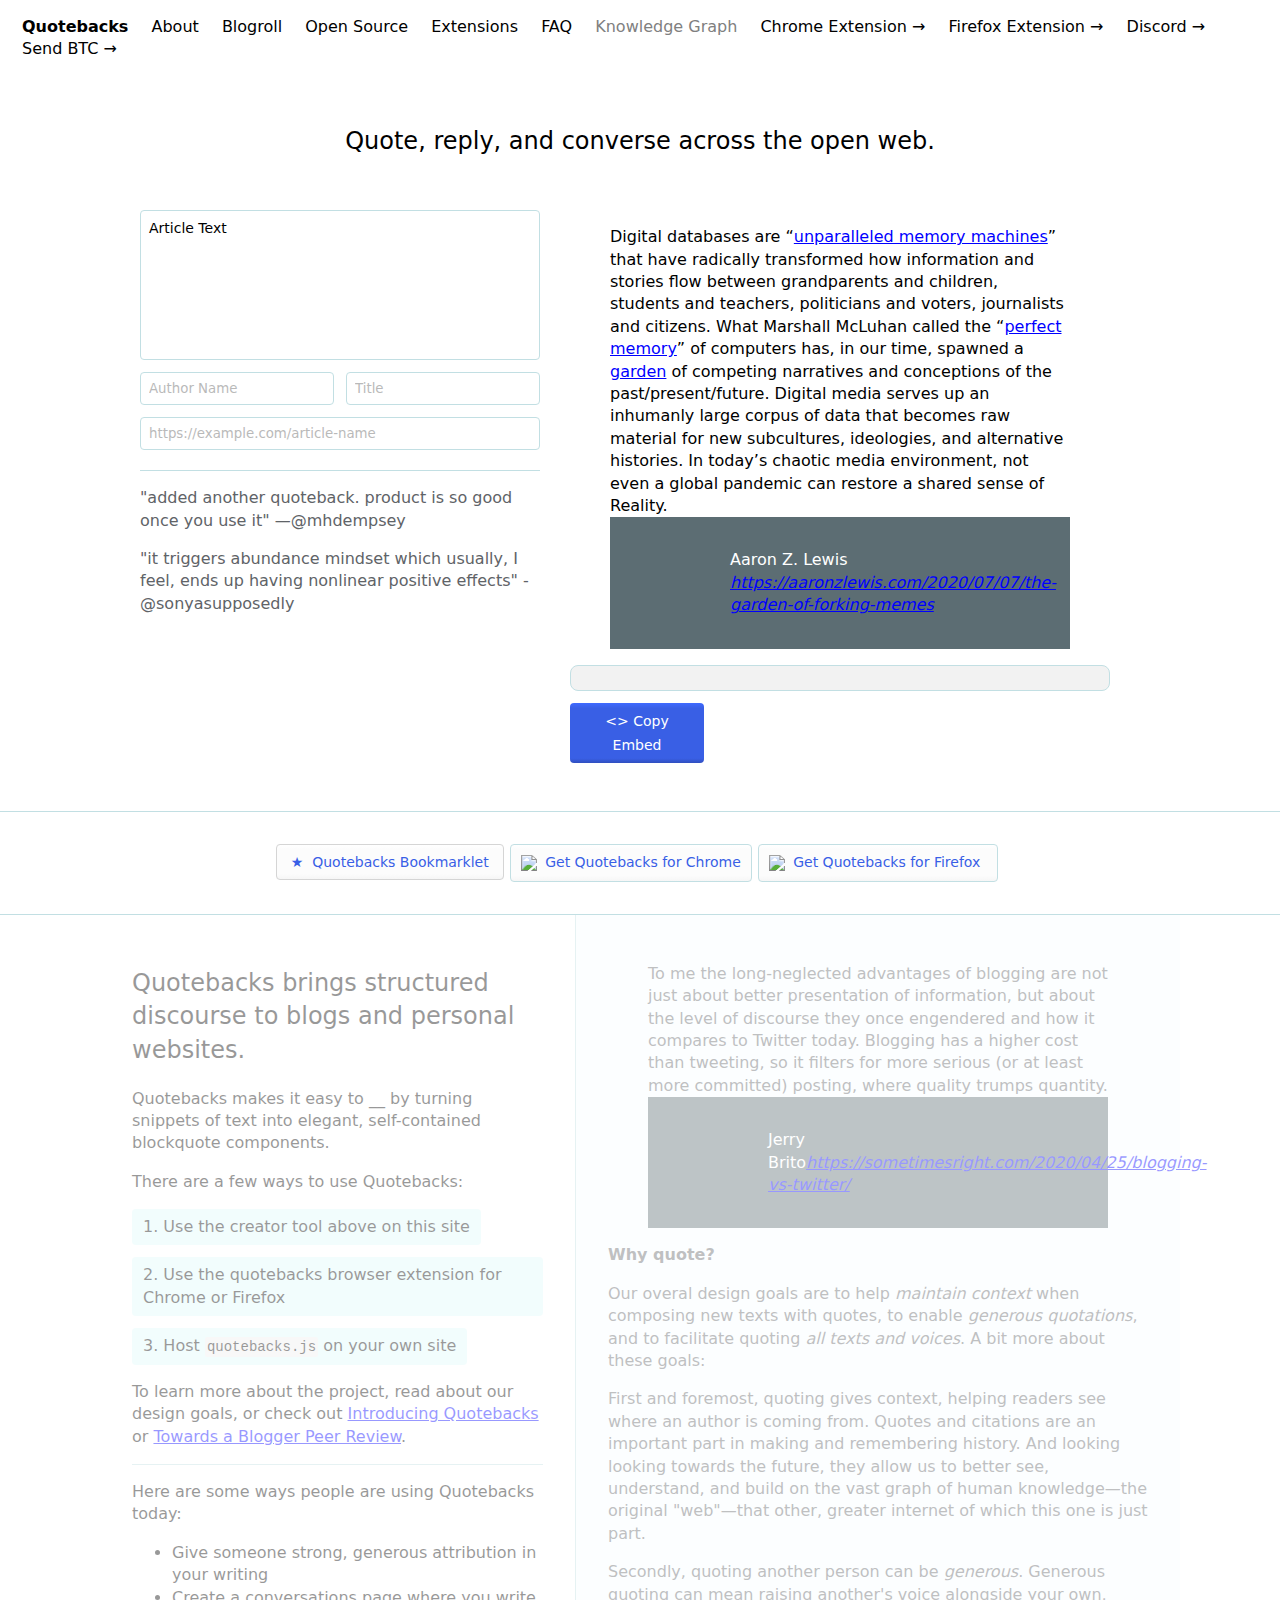
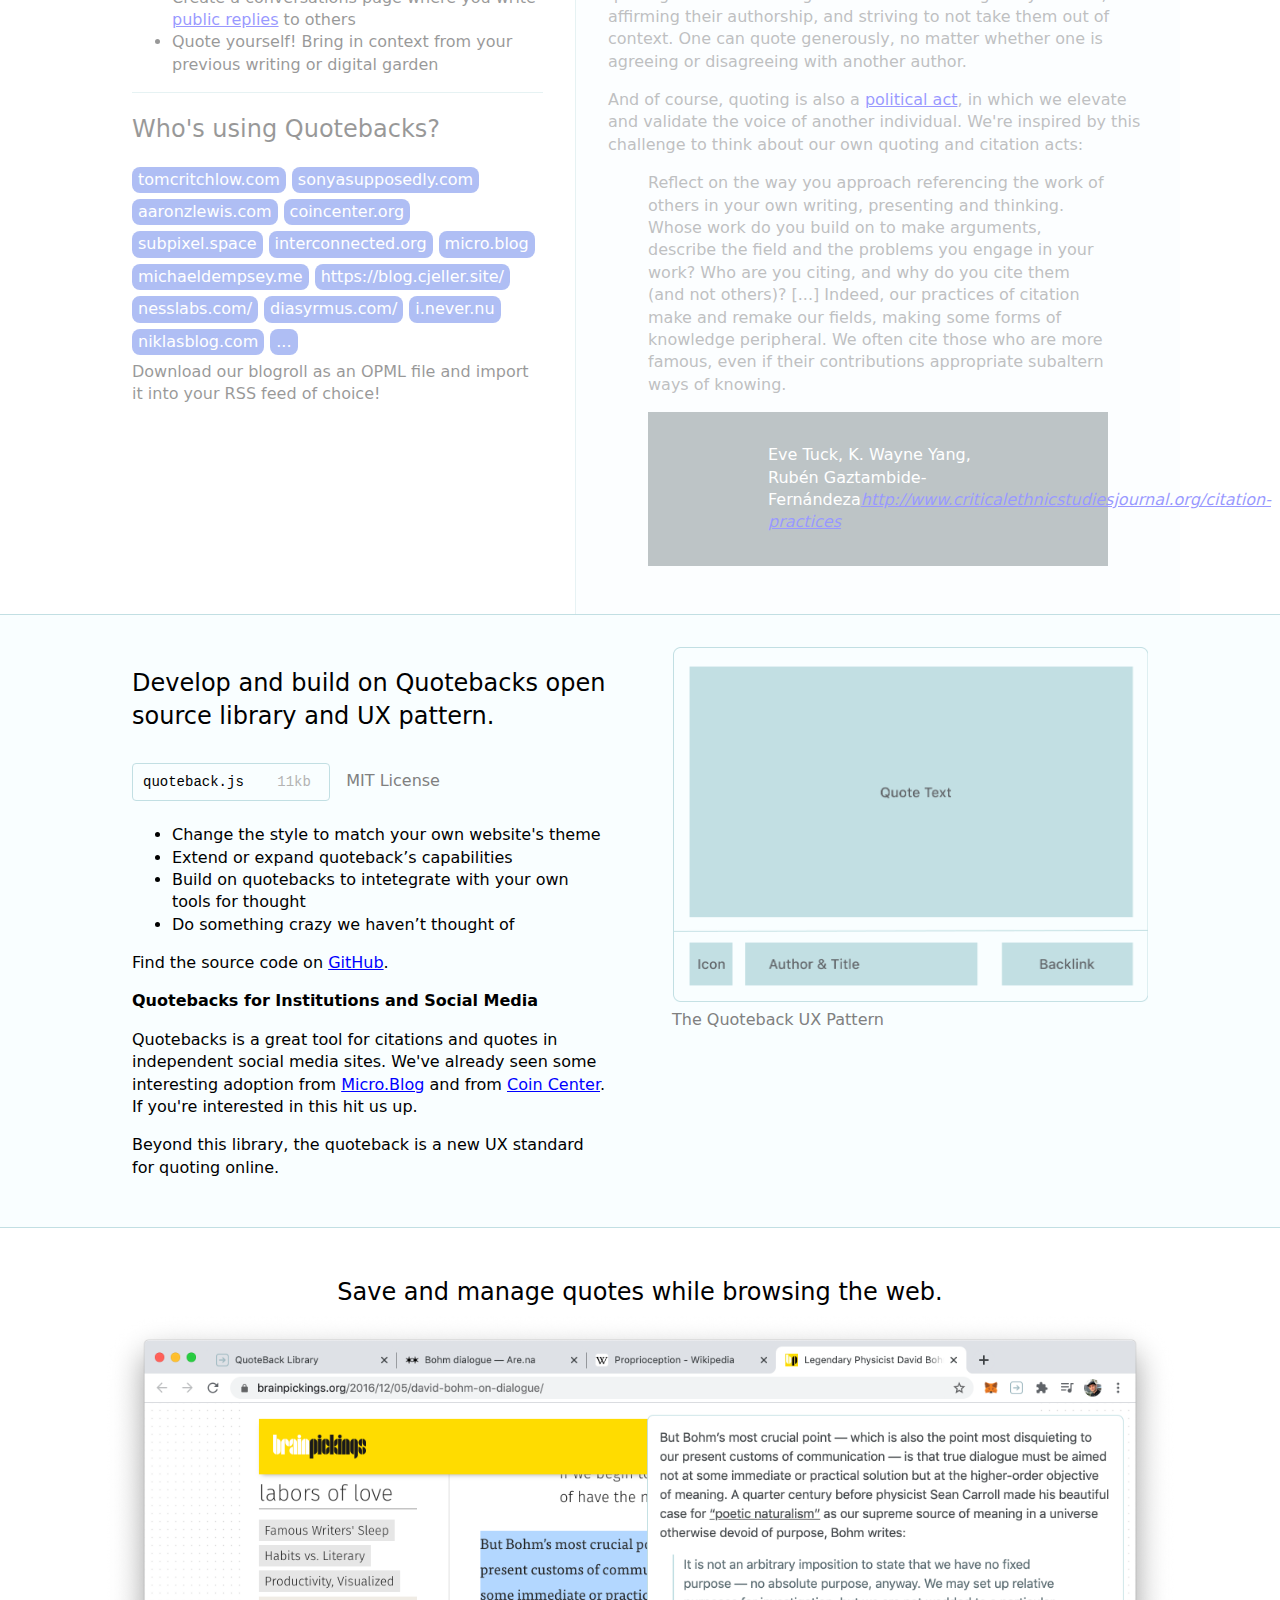
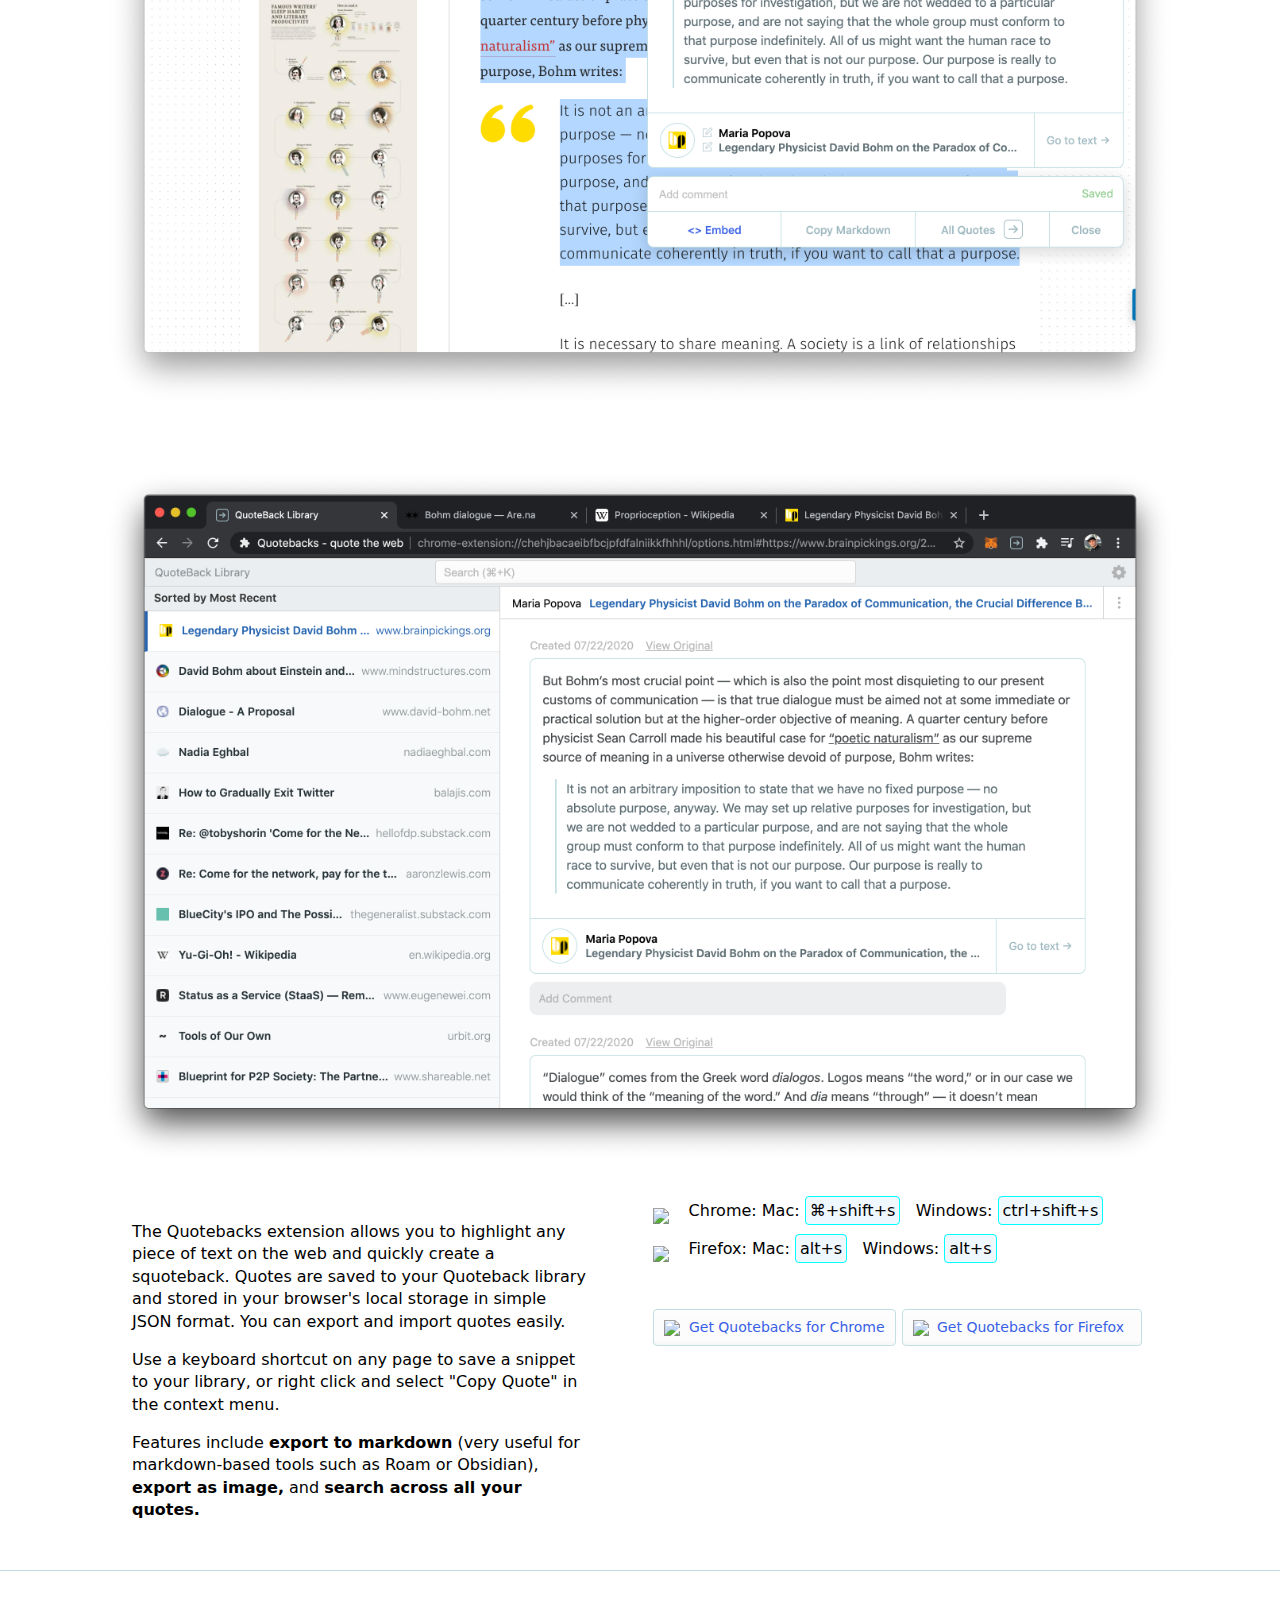
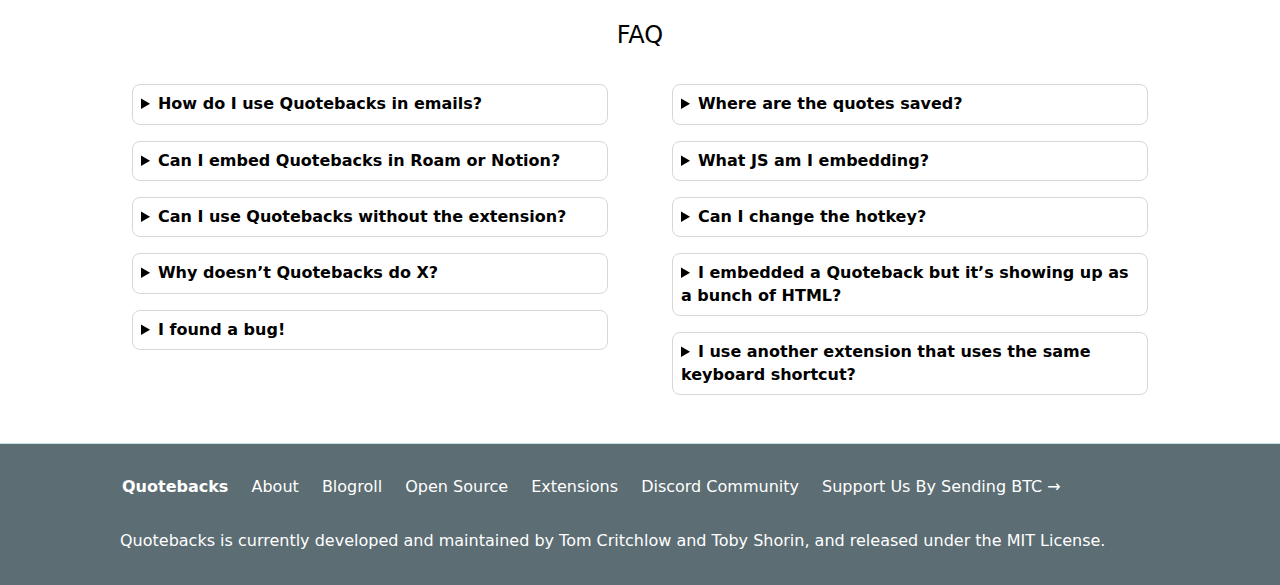
==== index.html @ fdcc0086 "www" ====
<!DOCTYPE html>
<html>

<head>
	<script async src="https://www.googletagmanager.com/gtag/js?id=UA-21100208-2"></script>
	<script>
	  window.dataLayer = window.dataLayer || [];
	  function gtag(){dataLayer.push(arguments);}
	  gtag('js', new Date());

	  gtag('config', 'UA-21100208-2');
	</script>

	<meta charset="UTF-8">
  <meta http-equiv="X-UA-Compatible" content="IE=edge,chrome=1">
  <meta name="viewport" content="width=device-width, initial-scale=1">
	<link rel="stylesheet" href="styles/styles.css" type="text/css">

	<script src="https://code.jquery.com/jquery-3.5.1.min.js" integrity="sha256-9/aliU8dGd2tb6OSsuzixeV4y/faTqgFtohetphbbj0=" crossorigin="anonymous"></script>

	

	<title>Quote the web</title>
	<meta name="author" content="Tom Critchlow and Toby Shorin">

	<!--

*••••••••••••••••••••••••*
|                        |
| this site is made with |
|   pure, raw, powerful  |
|                        |
|     𝑯𝑻𝑴𝑳 𝑬𝑵𝑬𝑹𝑮𝒀      |
|                        |
|                        |
|     html.energy        |
*••••••••••••••••••••••••*

	 -->
<!-- 	
  <link rel="apple-touch-icon" sizes="180x180" href="//images/apple-touch-icon.png">
	<link rel="icon" type="image/png" sizes="32x32" href="images/favicon-32x32.png">
	<link rel="icon" type="image/png" sizes="16x16" href="/images/favicon-16x16.png">
	<link rel="manifest" href="/images/site.webmanifest">
	<link rel="mask-icon" href="/images/safari-pinned-tab.svg" color="#5bbad5">
	<link rel="shortcut icon" href="/images/favicon.ico">
	<meta name="msapplication-TileColor" content="#da532c">
	<meta name="msapplication-config" content="/images/browserconfig.xml">
	<meta name="theme-color" content="#ffffff">

 -->
</head>

<body>
<div class="supernav">
	<ul class="nav-items">
		<li><strong>Quotebacks</strong></li>
		<li><a href="#about">About</a></li>
		<li><a href="#blogroll">Blogroll</a></li>
		<li><a href="#opensource">Open Source</a></li>
		<li><a href="#extensions">Extensions</a></li>
		<li><a href="#FAQ">FAQ</a></li>
		<li><span id="knowledgeGraph" style="color:gray;">Knowledge Graph</span></li>
		<li><a target="_blank" rel="noopener" href="https://chrome.google.com/webstore/detail/quotebacks-quote-the-web/makakhdegdcmmbbhepafcghpdkbemach">Chrome Extension &rarr;</a></li>
		<li><a target="_blank" rel="noopener" href="https://addons.mozilla.org/en-US/firefox/addon/quotebacks-quote-the-web/">Firefox Extension &rarr;</a></li>
		<li><a target="_blank" rel="noopener" href="https://discord.gg/F4srNaW">Discord &rarr;</a></li>
		<li><a rel="payment" href="bitcoin:3JKby73kKizAhsnR2BqusSVKGt5rTuKH9s?amount=1.0?message='good for one trip to quoteback steakhouse'">Send BTC &rarr;</a></li>
	</ul>
</div>

<div class="center">
	<h2>Quote, reply, and converse across the open web.</h2>
</div>

<div class="panel-container">
	<div class="config-panel">
		<div class="config-inner">
			
			<form class="configurator">
				<label class="input-container">
					<!--<textarea class="config-input" placeholder="Paste quote text" id="quote-text"></textarea>-->
					<div contenteditable="true" class="config-input" id="quote-text">Article Text</div>
				</label>

				<div id="quote-metadata">

					<label id="quote-author" class="input-container">
						<input class="config-input" placeholder="Author Name" >
					</label>

					<label id="quote-title" class="input-container">
						<input class="config-input" placeholder="Title">
					</label>

				</div>

				<label class="input-container">
					<input class="config-input" placeholder="https://example.com/article-name" id="quote-url">
				</label>
				
<!-- 				<div id="theme-buttons">
					<button class="theme-button theme-selected" id="theme-light">Light</button>
					<button class="theme-button" id="theme-dark">Dark</button>
					<button class="theme-button" id="theme-detect">Detect User Preference</button>
				</div> -->

			</form>

			<hr>
			<div>
				<p class="testimonial">"added another quoteback. product is so good once you use it" —@mhdempsey</p>
				<p class="testimonial">"it triggers abundance mindset which usually, I feel, ends up having nonlinear positive effects" -@sonyasupposedly</p>
			</div>
		</div>
	</div>
	<div class="display-panel">

		<div class="display-contents">
			
			<blockquote class="quoteback" darkmode="" data-title="The%20Garden%20of%20Forking%20Memes%3A%20How%20Digital%20Media%20Distorts%20Our%20Sense%20of%20Time" data-author="Aaron Z. Lewis" cite="https://aaronzlewis.com/2020/07/07/the-garden-of-forking-memes">
			Digital databases are “<a href="https://theconvivialsociety.substack.com/p/narrative-collapse" target="_blank" rel="noopener">unparalleled memory machines</a>” that have radically transformed how information and stories flow between grandparents and children, students and teachers, politicians and voters, journalists and citizens. What Marshall McLuhan called the “<a href="https://www.are.na/block/7828126" target="_blank" rel="noopener">perfect memory</a>” of computers has, in our time, spawned a <a href="http://mycours.es/gamedesign2012/files/2012/08/The-Garden-of-Forking-Paths-Jorge-Luis-Borges-1941.pdf" target="_blank" rel="noopener">garden</a> of competing narratives and conceptions of the past/present/future. Digital media serves up an inhumanly large corpus of data that becomes raw material for new subcultures, ideologies, and alternative histories. In today’s chaotic media environment, not even a global pandemic can restore a shared sense of Reality.
			<footer>Aaron Z. Lewis<cite> <a href="https://aaronzlewis.com/2020/07/07/the-garden-of-forking-memes">https://aaronzlewis.com/2020/07/07/the-garden-of-forking-memes</a></cite></footer>
			</blockquote><script note="" src="https://cdn.jsdelivr.net/gh/Blogger-Peer-Review/quotebacks@1/quoteback.js"></script>						

			<pre class="codeblock" id="embed-code">		
			</pre>
			<button id="copy-embed" >&lt;&gt; Copy Embed</button>


		</div>	

	</div>
</div>


<div class="main">
	<div class="cta-container">
			<div class="button-container">
				<div id="bookmarklet-container"><a href="javascript:(function()%7Bjavascript%3A%20(function()%20%7B%0A%20%20%20%20function%20removeEmpty(elem)%20%7B%0A%20%20%20%20%20%20%20%20var%20children%20%3D%20elem.children%3B%0A%20%20%20%20%20%20%20%20for%20(var%20i%20%3D%200%3B%20i%20%3C%20children.length%3B%20i%2B%2B)%20%7B%0A%20%20%20%20%20%20%20%20%20%20%20%20if%20(children%5Bi%5D.textContent.trim()%20%3D%3D%3D%20''%20%26%26%20children%5Bi%5D.innerHTML.trim().length%20%3D%3D%3D%200)%20children%5Bi%5D.parentNode.removeChild(children%5Bi%5D)%3B%0A%20%20%20%20%20%20%20%20%7D%0A%20%20%20%20%20%20%20%20return%20elem%3B%0A%20%20%20%20%7D%0A%0A%20%20%20%20function%20convertAbsolute(url)%20%7B%0A%20%20%20%20%20%20%20%20let%20absolute%20%3D%20new%20URL(url%2C%20document.baseURI).href%3B%0A%20%20%20%20%20%20%20%20return%20absolute%3B%0A%20%20%20%20%7D%0A%0A%20%20%20%20function%20loadScript(url%2C%20callback)%20%7B%0A%20%20%20%20%20%20%20%20var%20head%20%3D%20document.getElementsByTagName(%22head%22)%5B0%5D%3B%0A%20%20%20%20%20%20%20%20var%20script%20%3D%20document.createElement(%22script%22)%3B%0A%20%20%20%20%20%20%20%20script.src%20%3D%20url%3B%0A%20%20%20%20%20%20%20%20var%20done%20%3D%20false%3B%0A%20%20%20%20%20%20%20%20script.onload%20%3D%20script.onreadystatechange%20%3D%20function()%20%7B%0A%20%20%20%20%20%20%20%20%20%20%20%20if%20(!done%20%26%26%20(!this.readyState%20%7C%7C%20this.readyState%20%3D%3D%20%22loaded%22%20%7C%7C%20this.readyState%20%3D%3D%20%22complete%22))%20%7B%0A%20%20%20%20%20%20%20%20%20%20%20%20%20%20%20%20done%20%3D%20true%3B%0A%20%20%20%20%20%20%20%20%20%20%20%20%20%20%20%20callback()%3B%0A%20%20%20%20%20%20%20%20%20%20%20%20%20%20%20%20script.onload%20%3D%20script.onreadystatechange%20%3D%20null%3B%0A%20%20%20%20%20%20%20%20%20%20%20%20%20%20%20%20head.removeChild(script)%3B%0A%20%20%20%20%20%20%20%20%20%20%20%20%7D%0A%20%20%20%20%20%20%20%20%7D%3B%0A%20%20%20%20%20%20%20%20head.appendChild(script)%3B%0A%20%20%20%20%7D%0A%0A%20%20%20%20function%20getSelectionText()%20%7B%0A%20%20%20%20%20%20%20%20var%20text%20%3D%20%22%22%3B%0A%20%20%20%20%20%20%20%20if%20(window.getSelection)%20%7B%0A%20%20%20%20%20%20%20%20%20%20%20%20var%20selectionhtml%20%3D%20rangy.getSelection().toHtml()%3B%0A%20%20%20%20%20%20%20%20%20%20%20%20var%20cleaned%20%3D%20selectionhtml.replace(%2F(%3C%5C%2F%3F(%3F%3Aa%7Cb%7Cp%7Cimg%7Ch1%7Ch2%7Ch3%7Ch4%7Ch5%7Cem%7Cstrong%7Cul%7Col%7Cli%7Cblockquote)%5B%5E%3E%5D*%3E)%7C%3C%5B%5E%3E%5D%2B%3E%2Fig%2C%20'%241')%3B%0A%20%20%20%20%20%20%20%20%20%20%20%20var%20htmlfragment%20%3D%20document.createRange().createContextualFragment(cleaned)%3B%0A%20%20%20%20%20%20%20%20%20%20%20%20var%20descendents%20%3D%20htmlfragment.querySelectorAll(%22*%22)%3B%0A%20%20%20%20%20%20%20%20%20%20%20%20for%20(var%20i%20%3D%200%3B%20i%20%3C%20descendents.length%3B%20i%2B%2B)%20%7B%0A%20%20%20%20%20%20%20%20%20%20%20%20%20%20%20%20e%20%3D%20descendents%5Bi%5D%3B%0A%20%20%20%20%20%20%20%20%20%20%20%20%20%20%20%20e.removeAttribute(%22style%22)%3B%0A%20%20%20%20%20%20%20%20%20%20%20%20%7D%0A%20%20%20%20%20%20%20%20%20%20%20%20var%20links%20%3D%20htmlfragment.querySelectorAll(%22a%22)%3B%0A%20%20%20%20%20%20%20%20%20%20%20%20links.forEach(e%20%3D%3E%20%7B%0A%20%20%20%20%20%20%20%20%20%20%20%20%20%20%20%20e.href%20%3D%20convertAbsolute(e.href)%3B%0A%20%20%20%20%20%20%20%20%20%20%20%20%20%20%20%20e.setAttribute(%22target%22%2C%20%22_blank%22)%3B%0A%20%20%20%20%20%20%20%20%20%20%20%20%20%20%20%20e.setAttribute(%22rel%22%2C%20%22noopener%22)%3B%0A%20%20%20%20%20%20%20%20%20%20%20%20%7D)%3B%0A%20%20%20%20%20%20%20%20%20%20%20%20var%20images%20%3D%20htmlfragment.querySelectorAll(%22img%22)%3B%0A%20%20%20%20%20%20%20%20%20%20%20%20images.forEach(e%20%3D%3E%20%7B%0A%20%20%20%20%20%20%20%20%20%20%20%20%20%20%20%20e.src%20%3D%20convertAbsolute(e.src)%0A%20%20%20%20%20%20%20%20%20%20%20%20%7D)%3B%0A%20%20%20%20%20%20%20%20%20%20%20%20var%20div%20%3D%20document.createElement('div')%3B%0A%20%20%20%20%20%20%20%20%20%20%20%20div.appendChild(htmlfragment.cloneNode(true))%3B%0A%20%20%20%20%20%20%20%20%20%20%20%20removeEmpty(div)%3B%0A%20%20%20%20%20%20%20%20%20%20%20%20var%20html%20%3D%20div.innerHTML%3B%0A%20%20%20%20%20%20%20%20%20%20%20%20return%20(html)%3B%0A%20%20%20%20%20%20%20%20%7D%20else%20if%20(document.selection%20%26%26%20document.selection.type%20!%3D%20%22Control%22)%20%7B%0A%20%20%20%20%20%20%20%20%20%20%20%20text%20%3D%20document.selection.createRange().text%3B%0A%20%20%20%20%20%20%20%20%7D%0A%20%20%20%20%7D%3B%0A%0A%20%20%20%20function%20getMeta(metaName)%20%7B%0A%20%20%20%20%20%20%20%20const%20metas%20%3D%20document.getElementsByTagName('meta')%3B%0A%20%20%20%20%20%20%20%20for%20(let%20i%20%3D%200%3B%20i%20%3C%20metas.length%3B%20i%2B%2B)%20%7B%0A%20%20%20%20%20%20%20%20%20%20%20%20if%20(metas%5Bi%5D.getAttribute('name')%20%3D%3D%3D%20metaName)%20%7B%0A%20%20%20%20%20%20%20%20%20%20%20%20%20%20%20%20return%20metas%5Bi%5D.getAttribute('content')%3B%0A%20%20%20%20%20%20%20%20%20%20%20%20%7D%20else%20if%20(metas%5Bi%5D.getAttribute('property')%20%3D%3D%3D%20metaName)%20%7B%0A%20%20%20%20%20%20%20%20%20%20%20%20%20%20%20%20return%20metas%5Bi%5D.getAttribute('content')%3B%0A%20%20%20%20%20%20%20%20%20%20%20%20%7D%0A%20%20%20%20%20%20%20%20%7D%0A%20%20%20%20%20%20%20%20return%20''%3B%0A%20%20%20%20%7D%3B%0A%20%20%20%20var%20qburl%20%3D%20%22%22%3B%0A%0A%20%20%20%20function%20blogquote()%20%7B%0A%20%20%20%20%20%20%20%20loadScript(%22https%3A%2F%2Fcdnjs.cloudflare.com%2Fajax%2Flibs%2Frangy%2F1.3.0%2Frangy-core.min.js%22%2C%20function()%20%7B%0A%20%20%20%20%20%20%20%20%20%20%20%20if%20(getMeta(%22twitter%3Atitle%22))%20%7B%0A%20%20%20%20%20%20%20%20%20%20%20%20%20%20%20%20var%20title%20%3D%20getMeta(%22twitter%3Atitle%22)%3B%0A%20%20%20%20%20%20%20%20%20%20%20%20%7D%20else%20if%20(getMeta(%22og%3Atitle%22))%20%7B%0A%20%20%20%20%20%20%20%20%20%20%20%20%20%20%20%20var%20title%20%3D%20getMeta(%22og%3Atitle%22)%3B%0A%20%20%20%20%20%20%20%20%20%20%20%20%7D%20else%20%7B%0A%20%20%20%20%20%20%20%20%20%20%20%20%20%20%20%20var%20title%20%3D%20document.title%3B%0A%20%20%20%20%20%20%20%20%20%20%20%20%7D%0A%20%20%20%20%20%20%20%20%20%20%20%20if%20(getMeta(%22author%22))%20%7B%0A%20%20%20%20%20%20%20%20%20%20%20%20%20%20%20%20var%20author%20%3D%20getMeta(%22author%22)%3B%0A%20%20%20%20%20%20%20%20%20%20%20%20%7D%20else%20%7B%0A%20%20%20%20%20%20%20%20%20%20%20%20%20%20%20%20var%20author%20%3D%20getMeta(%22twitter%3Asite%22)%3B%0A%20%20%20%20%20%20%20%20%20%20%20%20%7D%0A%20%20%20%20%20%20%20%20%20%20%20%20var%20title%20%3D%20encodeURIComponent(title)%3B%0A%20%20%20%20%20%20%20%20%20%20%20%20var%20url%20%3D%20encodeURIComponent(document.location)%3B%0A%20%20%20%20%20%20%20%20%20%20%20%20var%20quote%20%3D%20encodeURIComponent(getSelectionText())%3B%0A%20%20%20%20%20%20%20%20%20%20%20%20var%20author%20%3D%20encodeURIComponent(author)%3B%0A%20%20%20%20%20%20%20%20%20%20%20%20qburl%20%3D%20%60https%3A%2F%2Fquotebacks.net%2F%3Furl%3D%24%7Burl%7D%26title%3D%24%7Btitle%7D%26author%3D%24%7Bauthor%7D%26quote%3D%24%7Bquote%7D%60%3B%0A%20%20%20%20%20%20%20%20%7D)%3B%0A%20%20%20%20%20%20%20%20console.log(qburl)%3B%0A%20%20%20%20%7D%0A%20%20%20%20document.addEventListener(%22securitypolicyviolation%22%2C%20function(e)%20%7B%0A%20%20%20%20%20%20%20%20var%20quote%20%3D%20encodeURIComponent(window.getSelection().toString())%3B%0A%20%20%20%20%20%20%20%20if%20(getMeta(%22twitter%3Atitle%22))%20%7B%0A%20%20%20%20%20%20%20%20%20%20%20%20var%20title%20%3D%20getMeta(%22twitter%3Atitle%22)%3B%0A%20%20%20%20%20%20%20%20%7D%20else%20if%20(getMeta(%22og%3Atitle%22))%20%7B%0A%20%20%20%20%20%20%20%20%20%20%20%20var%20title%20%3D%20getMeta(%22og%3Atitle%22)%3B%0A%20%20%20%20%20%20%20%20%7D%20else%20%7B%0A%20%20%20%20%20%20%20%20%20%20%20%20var%20title%20%3D%20document.title%3B%0A%20%20%20%20%20%20%20%20%7D%0A%20%20%20%20%20%20%20%20if%20(getMeta(%22author%22))%20%7B%0A%20%20%20%20%20%20%20%20%20%20%20%20var%20author%20%3D%20getMeta(%22author%22)%3B%0A%20%20%20%20%20%20%20%20%7D%20else%20%7B%0A%20%20%20%20%20%20%20%20%20%20%20%20var%20author%20%3D%20getMeta(%22twitter%3Asite%22)%3B%0A%20%20%20%20%20%20%20%20%7D%0A%20%20%20%20%20%20%20%20var%20title%20%3D%20encodeURIComponent(title)%3B%0A%20%20%20%20%20%20%20%20var%20url%20%3D%20encodeURIComponent(document.location)%3B%0A%20%20%20%20%20%20%20%20var%20author%20%3D%20encodeURIComponent(author)%3B%0A%20%20%20%20%20%20%20%20qburl%20%3D%20%60https%3A%2F%2Fquotebacks.net%2F%3Furl%3D%24%7Burl%7D%26title%3D%24%7Btitle%7D%26author%3D%24%7Bauthor%7D%26quote%3D%24%7Bquote%7D%60%3B%0A%0A%20%20%20%20%7D)%3B%0A%20%20%20%20blogquote()%3B%0A%20%20%20%20console.log(qburl)%3B%0A%0A%20%20%20%20function%20checkVariable()%20%7B%0A%20%20%20%20%20%20%20%20if%20(qburl)%20%7B%0A%20%20%20%20%20%20%20%20%20%20%20%20window.open(qburl)%3B%0A%20%20%20%20%20%20%20%20%7D%0A%20%20%20%20%7D%0A%20%20%20%20setTimeout(checkVariable%2C%20100)%3B%0A%7D)()%7D)()%3B" id="bookmarklet">&#9733;&nbsp;&nbsp;Quotebacks Bookmarklet</a></div>	

				<a id="myButton" class="get-extension btn" href="https://chrome.google.com/webstore/detail/quotebacks-quote-the-web/makakhdegdcmmbbhepafcghpdkbemach"><img src="https://img.icons8.com/fluent/48/000000/chrome.png"/> Get Quotebacks for Chrome</a>
				
				<a id="firefox-a" class="get-extension btn" href="https://addons.mozilla.org/en-US/firefox/addon/quotebacks-quote-the-web/"><img src="https://img.icons8.com/color/48/000000/firefox.png"/> Get Quotebacks for Firefox</a>			
			</div>
		</div>
	</div>	
</div>


<script>
$( document ).ready(function() {

	$("#quote-text").keyup(function() {
    	updateComponent();
	});

	$("#quote-author").keyup(function() {
    	updateComponent();
	});

	$("#quote-title").keyup(function() {
		updateComponent();

	});

	$("#quote-url").keyup(function() {
    	updateComponent();
	});				




	const params = new URLSearchParams(window.location.search);

	if (params.has("title")){

		$("#quote-text").html(params.get("quote"));
		$("#quote-title input").val(params.get("title"));
		$("#quote-author input").val(params.get("author"));
		$("#quote-url").val(params.get("url"));

		updateComponent();

	}

function updateComponent(){

	var component = document.querySelector("quoteback-component").shadowRoot;

	var title = document.querySelector("#quote-title input").value;
	var author = document.querySelector("#quote-author input").value;
	var quote = document.querySelector("#quote-text").innerHTML;
	var url = document.querySelector("#quote-url").value;


	if(quote != "Article Text"){
		component.querySelector(".quoteback-content").innerHTML = quote
	};

	if(title){
		component.querySelector(".quoteback-title").innerHTML = title;
	};
	
	
	component.querySelector(".quoteback-author").innerHTML = author;
	

	if(url){
		component.querySelector(".quoteback-arrow").href = url
		component.querySelector(".mini-favicon").src = "https://s2.googleusercontent.com/s2/favicons?domain_url="+url+"&sz=64";
	}
	

	var descendents = document.querySelector("#quote-text").querySelectorAll("*");
        for (var i = 0; i < descendents.length; i++) {
          e = descendents[i];
          e.removeAttribute("style");
        }

	var links = document.querySelector("#quote-text").querySelectorAll("a");
	links.forEach(e => {
		e.href = convertAbsolute(e.href);
		e.setAttribute("target", "_blank");
		e.setAttribute("rel", "noopener");
	});

	var images = document.querySelector("#quote-text").querySelectorAll("img");
	images.forEach(e => {
		e.src = convertAbsolute(e.src)
	});




	var embedcode = `<blockquote class="quoteback" darkmode="" data-title="${title}" data-author="${author}" cite="${url}">
${quote}
<footer>${author}<cite> <a href="${url}">${url}</a></cite></footer>
</blockquote><script note="" src="https://cdn.jsdelivr.net/gh/Blogger-Peer-Review/quotebacks@1/quoteback.js"><\/script>`;

	$("#embed-code").text(embedcode);	
	
}

function convertAbsolute(url) {
        let absolute = new URL(url, document.baseURI).href;
        return absolute;
    }


});

</script>

<div class="main">
	<div class="main-panel-container">
		<div class="left-panel OSS">
			<h2 id="about">Quotebacks brings structured discourse to blogs and personal websites.</h2>
			<p>Quotebacks makes it easy to __ by turning snippets of text into elegant, self-contained blockquote components.</p>
			<p>There are a few ways to use Quotebacks:</p>
			<ol class="highlight-items">
				<li>1. Use the creator tool above on this site</li>
				<li>2. Use the quotebacks browser extension for Chrome or Firefox</li>
				<li>3. Host <code>quotebacks.js</code> on your own site</li>
			</ol>
			<p>To learn more about the project, read about our design goals, or check out <a target="_blank"href="https://tomcritchlow.com/2020/06/09/quotebacks/">Introducing Quotebacks</a> or <a target="_blank"href="http://subpixel.space/entries/towards-blogger-peer-review/">Towards a Blogger Peer Review</a>.</p>
			<hr>
			<p>Here are some ways people are using Quotebacks today:</p>
			<ul>
				<li>Give someone strong, generous attribution in your writing</li>
				<li>Create a conversations page where you write <a href="https://aaronzlewis.com/blog/2020/07/19/re-come-for-the-network/">public replies</a> to others</li>
				<li>Quote yourself! Bring in context from your previous writing or digital garden</li>
			</ul>			
			<hr>
			<h2 id="blogroll">Who's using Quotebacks?</h2>
			<div class="blogroll">
				<a class="bloglink" target="_blank" href="http://tomcritchlow.com">tomcritchlow.com</a>
				<a class="bloglink" target="_blank" href="https://www.sonyasupposedly.com/">sonyasupposedly.com</a>
				<a class="bloglink" target="_blank" href="https://aaronzlewis.com">aaronzlewis.com</a>
				<a class="bloglink" target="_blank" href="https://coincenter.org">coincenter.org</a>
				<a class="bloglink" target="_blank" href="https://subpixel.space">subpixel.space</a>
				<a class="bloglink" target="_blank" href="https://interconnected.org">interconnected.org</a>
				<a class="bloglink" target="_blank" href="https://micro.blog">micro.blog</a>
				<a class="bloglink" target="_blank" href="http://www.michaeldempsey.me/blog">michaeldempsey.me</a>
				<a class="bloglink" target="_blank" href="https://blog.cjeller.site/">https://blog.cjeller.site/</a>
				<a class="bloglink" target="_blank" href="https://nesslabs.com/">nesslabs.com/</a>
				<a class="bloglink" target="_blank" href="https://diasyrmus.com/">diasyrmus.com/</a>
				<a class="bloglink" target="_blank" href="http://i.never.nu/">i.never.nu</a>
				<a class="bloglink" target="_blank" href="https://niklasblog.com/">niklasblog.com</a>
				<div class="bloglink">...</div>
			</div>
			<div>Download our blogroll as an OPML file and import it into your RSS feed of choice!</div>
		</div>	
		<div class="right-panel bluebg">
			<div class="right-inner-container">
		    <blockquote class="quoteback" data-title="The pandemic shows why we need to bring back blogs" data-author="Jerry Brito" cite="https://sometimesright.com/2020/04/25/blogging-vs-twitter/">To me the long-neglected advantages of blogging are not just about better presentation of information, but about the level of discourse they once engendered and how it compares to Twitter today. Blogging has a higher cost than tweeting, so it filters for more serious (or at least more committed) posting, where quality trumps quantity. 
				<footer>Jerry Brito<cite><a href="https://sometimesright.com/2020/04/25/blogging-vs-twitter/">https://sometimesright.com/2020/04/25/blogging-vs-twitter/</a></cite></footer>
				</blockquote><script note="UPDATE THIS 4REALZ" src="https://cdn.jsdelivr.net/gh/Blogger-Peer-Review/quotebacks@tom-branch/quoteback.js"></script>				
				<p><strong>Why quote?</strong></p>
				<p>Our overal design goals are to help <em>maintain context</em> when composing new texts with quotes, to enable <em>generous quotations</em>, and to facilitate quoting <em>all texts and voices</em>. A bit more about these goals:</p>
				<p>
					First and foremost, quoting gives context, helping readers see where an author is coming from. Quotes and citations are an important part in making and remembering history. And looking looking towards the future, they allow us to better see, understand, and build on the vast graph of human knowledge—the original "web"—that other, greater internet of which this one is just part.
				</p>
				<p>
					Secondly, quoting another person can be <em>generous</em>. Generous quoting can mean raising another's voice alongside your own, affirming their authorship, and striving to not take them out of context. One can quote generously, no matter whether one is agreeing or disagreeing with another author.
				</p>
				<p>
					And of course, quoting is also a <a href="https://www.are.na/sal-hamerman/the-politics-of-citation">political act</a>, in which we elevate and validate the voice of another individual. We're inspired by this challenge to think about our own quoting and citation acts:

					<blockquote class="quoteback" data-title="Citation Practices" data-author="Eve Tuck, K. Wayne Yang, Rubén Gaztambide-Fernándeza" cite="http://www.criticalethnicstudiesjournal.org/citation-practices">
					<p>Reflect on the way you approach referencing the work of others in your own writing, presenting and thinking. Whose work do you build on to make arguments, describe the field and the problems you engage in your work? Who are you citing, and why do you cite them (and not others)? [...] Indeed, our practices of citation make and remake our fields, making some forms of knowledge peripheral. We often cite those who are more famous, even if their contributions appropriate subaltern ways of knowing.</p>
					<footer>Eve Tuck, K. Wayne Yang, Rubén Gaztambide-Fernándeza<cite><a href="http://www.criticalethnicstudiesjournal.org/citation-practices">http://www.criticalethnicstudiesjournal.org/citation-practices</a></cite></footer>
					</blockquote><script note="" src="https://cdn.jsdelivr.net/gh/Blogger-Peer-Review/quotebacks@1/quoteback.js"></script>
				</p>				
			</div>
		</div>	
	</div>
</div>

<div class="main bluebg">
	<div class="main-panel-container">
		<div class="panel">
			<h2 id="opensource">Develop and build on Quotebacks open source library and UX pattern.</h2>
			<div>
				<a href="https://github.com/Blogger-Peer-Review/quotebacks/blob/master/quoteback.js" target="_blank" class="quotebacks-dl">
					<div>quoteback.js</div> <div id="filesize">11kb</div>
				</a>
				<p style="display:inline-block; margin-left: 1rem"><span style="color:gray">MIT License</span></p>
			</div>
			<ul>
				<li>Change the style to match your own website's theme</li>
				<li>Extend or expand quoteback’s capabilities</li>
				<li>Build on quotebacks to intetegrate with your own tools for thought</li>
				<li>Do something crazy we haven’t thought of</li>
			</ul>
			<p>Find the source code on <a href="https://github.com/Blogger-Peer-Review/quotebacks" target="_blank">GitHub</a>.</p>

			<p><strong>Quotebacks for Institutions and Social Media</strong></p>
			<p>Quotebacks is a great tool for citations and quotes in independent social media sites. We've already seen some interesting adoption from <a href="https://www.manton.org/2020/06/15/embedding-microblog-posts.html">Micro.Blog</a> and from <a href="https://coincenter.org">Coin Center</a>. If you're interested in this hit us up.</p>

			<p>Beyond this library, the quoteback is a new UX standard for quoting online. </p>
<!-- 			<p>To make blockquotes on your site compatible with the Quotebacks, do the following:</p>
			<pre style="width: fit-content">
				&lt;blockquote class="quoteback" data-title="Citation Practices" data-author="Eve Tuck, K. Wayne Yang, Rubén Gaztambide-Fernándeza" cite="http://www.criticalethnicstudiesjournal.org/citation-practices"&gt;
				Content of quote here
				&lt;/blockquote&gt;
			</pre> -->
		</div>	
		<div class="panel">
			<div class="right-inner-container">
				<img src="assets/quotebackpattern.png">
				<span style="color:gray;">The Quoteback UX Pattern</span>
			</div>
		</div>
	</div>	
</div>

<div class="main">
	<div class="main-container-noflex">
		<h2 id="extensions" class="center">Save and manage quotes while browsing the web.</h2>
					<div><img src="assets/popupscreenshot.png" style="text-align:center"></div>		
					<div><img src="assets/libraryimg.png" class="center"></div>
		</div>
		<div class="main-panel-container">
			<div class="panel">
				<p>The Quotebacks extension</a> allows you to highlight any piece of text on the web and quickly create a squoteback. Quotes are saved to your Quoteback library and stored in your browser's local storage in simple JSON format. You can export and import quotes easily.
			</p>
      <p>Use a keyboard shortcut on any page to save a snippet to your library, or right click and select "Copy Quote" in the context menu.</p>
      <p>Features include <strong>export to markdown</strong> (very useful for markdown-based tools such as Roam or Obsidian), <strong>export as image,</strong> and <strong>search across all your quotes.</strong></p>      
			</div>
			<div class="panel">
	      <p style="width:100%; margin-top:-5px; text-align:left"><img style="width:30px; height:auto;display:inline-block;margin-bottom:-8px" src="https://img.icons8.com/fluent/48/000000/chrome.png"/> Chrome: Mac: <span style="font-size:16px; border-radius: 4px; padding:4px; border: 1px solid cyan; background-color: AliceBlue;">&#8984;+shift+s</span>&nbsp;&nbsp;&nbsp;Windows: <span style="font-size:16px; border-radius: 4px; padding:4px; border: 1px solid cyan; background-color: AliceBlue;">ctrl+shift+s</span></p>
				
				<p style="width:100%; text-align:left"><img style="width:30px; height:auto;display:inline-block;margin-bottom:-8px"  src="https://img.icons8.com/color/48/000000/firefox.png"/> Firefox: Mac: <span style="font-size:16px; border-radius: 4px; padding:4px; border: 1px solid cyan; background-color: AliceBlue;">alt+s</span>&nbsp;&nbsp;&nbsp;Windows: <span style="font-size:16px; border-radius: 4px; padding:4px; border: 1px solid cyan; background-color: AliceBlue;">alt+s</span></p>

				<div class="button-container">
						<a class="get-extension" href="https://chrome.google.com/webstore/detail/quotebacks-quote-the-web/makakhdegdcmmbbhepafcghpdkbemach"><img style="width:18px; height:auto;display:inline-block;margin-bottom:-4px; margin-right:2px" src="https://img.icons8.com/fluent/48/000000/chrome.png"/> Get Quotebacks for Chrome</a>
					<a style="" id="firefox-a" class="get-extension" href="https://addons.mozilla.org/en-US/firefox/addon/quotebacks-quote-the-web/"><img style="width:18px; height:auto;display:inline-block;margin-bottom:-4px; margin-right:2px" src="https://img.icons8.com/color/48/000000/firefox.png"/> Get Quotebacks for Firefox</a>
				</div>
			</div>
	</div>
</div>

<div class="main">
	<div class="main-container-noflex">
		<h2 class="center" id="FAQ">FAQ</h2>
	</div>
	<div class="main-panel-container">
		<div class="panel">									
			<details>
				<summary id="extension"><strong>How do I use Quotebacks in emails?</strong></summary>
				<p>
				Embedding things into emails is… tricky. Most solutions that “just work” have a custom implementation behind the scenes (e.g. Substack’s tweet embeds). For now:</p>
				<p>1) The default HTML underneath a quoteback is a element which should degrade gracefully in emails without the JS file</p>
				<p>2) You can choose to “save as image” to download a quoteback as a static image file that should work well in emails, tweets, and so on.
				</p>
			</details>	

			<details>
				<summary id="extension"><strong>Can I embed Quotebacks in Roam or Notion?</strong></summary>
				<p>
					No, and yes. The quoteback HTML will format poorly inside Roam & Notion, but we have specifically created a Markdown export for your quotes so that you can paste quotes into Roam/Notion and other Markdown editors quickly.
				</p>
			</details>	

			<details>
				<summary id="extension"><strong>Can I use Quotebacks without the extension?</strong></summary>
				<p>
				Yes. If you want to develop with Quotebacks on your own site, include the latest quoteback.js file as a link in your head: <code>&lt;script src="https://cdn.jsdelivr.net/gh/Blogger-Peer-Review/quotebacks@1/quoteback.js"&gt;</code>
				If you are fine with not having new updates and prefer not to use live dependencies, feel free to simply download the latest <code>quoteback.js</code> and include it in your development files. It will convert all <code>&lt;quoteback-component&gt;</code> elements to Quotebacks
				</p>
			</details>	

			<details>
				<summary id="extension"><strong>Why doesn’t Quotebacks do X?</strong></summary>
				<p>
					Quotebacks is in beta. If you have suggestions for how to evolve and improve the tool please get in touch!
				</p>
			</details>	

			<details>
				<summary id="extension"><strong>I found a bug!</strong></summary>
				<p>
				Oh bother. Hope it’s not a serious one. The best place to submit this is via a Github issue but if you’re not familiar with Github just ping us on Twitter / email and we’ll take a look.
				</p>
			</details>													
		</div>
		<div class="panel">
<details>
					<summary id="extension"><strong>Where are the quotes saved?</strong></summary>
					<p>
						All quotes are saved into your browser's local storage. There is no central server. This means that quotes are *not* stored across machines and if you un-install the extension, you will lose your quotes. However - quotes can be exported as a simple JSON file under the gear icon on the library page.
					</p>
				</details>	

				<details>
					<summary id="extension"><strong>What JS am I embedding?</strong></summary>
					<p>
						The JS file that generates the quoteback embed is a small javascript file that is served via CDN JSdelivr directly from Github. You can take a look yourself at the file here. There is no tracking either on the file or within the javascript so we have no insight into how or where these embeds are used.
					</p>
				</details>

				<details>
					<summary id="extension"><strong>Can I change the hotkey?</strong></summary>
					<p>
						On Google Chrome, visit chrome://extensions/shortcuts and you'll be able to edit it there.
					</p>
				</details>
				<details>
					<summary id="extension"><strong>I embedded a Quoteback but it’s showing up as a bunch of HTML?</strong></summary>
					<p>
						Some CMS editors (e.g. Ghost and Wordpress) handle embeds by adding a “html” block into the post instead of just copy and pasting it in. Try looking for an “insert HTML” option and see if that fixes it. If not ping us and we’ll see if we can help.
					</p>
				</details>
				<details>
					<summary id="extension"><strong>I use another extension that uses the same keyboard shortcut?</strong></summary>
					<p>
						This is a known issue that we might have more elegant solves for in the future but for now you can re-map your chrome extension shortucts here: chrome://extensions/shortcuts and your <a href="https://support.mozilla.org/en-US/kb/manage-extension-shortcuts-firefox">Firefox shortcuts here</a>.
					</p>
				</details>				
		</div>
	</div>
</div>

<footer>
	<div class="footernav">
		<ul class="nav-items">
			<li><strong>Quotebacks</strong></li>
			<li><a href="#about">About</a></li>
			<li><a href="#blogroll">Blogroll</a></li>
			<li><a href="#opensource">Open Source</a></li>
			<li><a href="#extensions">Extensions</a></li>
			<li><a target="_blank" rel="noopener" href="https://discord.gg/F4srNaW">Discord Community</a></li>
			<li><a rel="payment" href="bitcoin:3JKby73kKizAhsnR2BqusSVKGt5rTuKH9s?amount=1.0?message='good for one trip to quoteback steakhouse'">Support Us By Sending BTC &rarr;</a></li>
		</ul>		
	</div>
	<div class="attribution">Quotebacks is currently developed and maintained by Tom Critchlow and Toby Shorin, and released under the MIT License.</div>
</footer>

</body>
<script src="https://unpkg.com/@popperjs/core@2"></script>
<script src="https://unpkg.com/tippy.js@6"></script>
<link rel="stylesheet" href="https://unpkg.com/tippy.js@6/animations/.css"/>
<link rel="stylesheet" href="tippy.js/themes/light.css"/>
<script src="./config.js"></script>

</html>
---- styles/styles.css ----
button {
  all: unset; }

html {
  -moz-osx-font-smoothing: grayscale;
  -webkit-font-smoothing: antialiased;
  font-smoothing: antialiased; }

body {
  margin: 0px;
  background-color: #fff;
  font-family: -apple-system,system-ui,BlinkMacSystemFont,"Segoe UI",Roboto,"Helvetica Neue",Arial,sans-serif;
  font-size: 16px;
  line-height: 1.4; }

a {
  color: blue;
  text-decoration: underline; }
  a:hover {
    opacity: .65; }

code, pre {
  padding: 2px;
  background-color: #EFEFEF;
  border-radius: 2px;
  font-size: 14px; }

hr {
  border: none;
  border-top: 1px solid #c2dfe3; }

h1 {
  font-size: 28px;
  font-weight: 400; }

h2 {
  font-size: 24px;
  font-weight: normal; }

img {
  width: 100%;
  height: auto;
  margin: 0px; }

video {
  width: 100%;
  height: auto;
  margin: 1em auto; }

details {
  margin-bottom: 1em;
  padding: 8px;
  border: 1px solid #d7d7d7;
  border-radius: 8px; }

summary {
  cursor: pointer; }

details summary::-webkit-details-marker {
  color: gray;
  font-size: 80%; }

pre {
  width: inherit;
  white-space: pre-line; }

.supernav {
  display: flex;
  flex-direction: row;
  justify-content: space-between;
  padding: 0px 20px; }
  .supernav .nav-items {
    list-style-type: none;
    margin-left: none;
    display: inline;
    padding-inline-start: 0px; }
    .supernav .nav-items li {
      display: inline;
      padding: 2px;
      margin-right: 14px; }
      .supernav .nav-items li a {
        text-decoration: none;
        color: black; }

.get-extension {
  color: #395FE6;
  font-size: 14px;
  font-weight: 500;
  text-align: center;
  text-decoration: none;
  padding: 8px 10px;
  background-image: linear-gradient(0deg, #F6F6F6 0%, #FCFCFC 15%, #FCFCFC 88%, #FFFFFF 100%);
  border: 1px solid #C2DFE3;
  /* Sketch doesnt export gradient borders at this point */
  border-radius: 4px;
  white-space: nowrap;
  -webkit-transition: all 0.1s ease;
  -moz-transition: all 0.1s ease;
  -ms-transition: all 0.1s ease;
  -o-transition: all 0.1s ease;
  transition: all 0.1s ease; }
  .get-extension img {
    margin: 0px;
    width: 18px;
    height: auto;
    display: inline-block;
    margin-bottom: -4px;
    margin-right: 2px; }
  .get-extension:hover {
    opacity: 1;
    filter: brightness(95%); }
  .get-extension:focus {
    background-image: linear-gradient(0deg, #FFFFFF 0%, #FCFCFC 15%, #FCFCFC 88%, #F6F6F6 100%); }

#firefox-a {
  padding-right: 17px; }

.firefox-link {
  margin-top: 1em; }

.panel-container {
  display: flex;
  flex-direction: column;
  padding-bottom: 3rem; }
  @media (min-width: 800px) {
    .panel-container {
      flex-direction: row;
      border-bottom: 1px solid #c2dfe3;
      justify-content: center; } }

.config-panel {
  padding: 10px; }
  @media (min-width: 800px) {
    .config-panel {
      padding: 0px; } }

.display-panel {
  max-width: 600px;
  transition: background-color .2s ease; }

.config-inner {
  max-width: 400px;
  margin: 0px auto;
  padding-top: 2rem; }

.config-label {
  font-size: 12px;
  font-weight: 500;
  color: #111;
  margin-bottom: 2px; }

.config-input {
  border: 1px solid #C2DFE3;
  box-sizing: border-box;
  border-radius: 4px;
  font-family: -apple-system,system-ui,BlinkMacSystemFont,"Segoe UI",Roboto,"Helvetica Neue",Arial,sans-serif;
  padding: 8px;
  width: 100%;
  margin-bottom: .75rem; }
  .config-input::placeholder {
    opacity: .5; }

.input-container {
  font-size: 14px; }

#quote-text {
  text-align: top;
  width: 100%;
  height: 150px;
  overflow-y: scroll; }

#quote-metadata {
  display: flex;
  flex-direction: row;
  width: 100%; }
  #quote-metadata #quote-author {
    flex-grow: 1;
    margin-right: 12px; }
  #quote-metadata #quote-title {
    flex-grow: 1; }

.testimonial {
  color: #606367; }

#theme-buttons {
  display: flex;
  flex-direction: row;
  margin-bottom: .75rem; }
  #theme-buttons .theme-button {
    font-size: 14px;
    padding: 1px 13px;
    text-align: center;
    border-radius: 1000px; }
    #theme-buttons .theme-button:hover {
      cursor: pointer; }

#theme-light {
  background: #ECEEEF;
  color: #5C6D73;
  margin-right: 6px;
  transition: all .15s ease; }

#theme-dark {
  background-color: #3D4043;
  color: #9DB8BF;
  margin-right: 6px; }

#theme-detect {
  background-color: #606367;
  color: white; }

.theme-selected {
  border: 1px solid #395FE5 !important; }

.checkbox-explainer {
  margin-left: 24px;
  opacity: .5;
  margin-bottom: 1rem; }

#bookmarklet-container {
  font-size: 14px; }
  @media (max-width: 800px) {
    #bookmarklet-container {
      margin-bottom: 20px; } }
  #bookmarklet-container #bookmarklet {
    color: #395FE6;
    font-weight: 500;
    height: inherit;
    text-decoration: none;
    background-image: linear-gradient(0deg, #F6F6F6 0%, #FCFCFC 15%, #FCFCFC 88%, #FFFFFF 100%);
    border: 1px solid #D5D5D5;
    padding: 9px 14px;
    border-radius: 4px;
    margin-right: 6px; }
    #bookmarklet-container #bookmarklet:hover {
      cursor: pointer;
      opacity: 1; }

.cta-container {
  display: flex;
  flex-direction: row;
  padding-bottom: 2rem;
  justify-content: center;
  align-items: center; }

.button-container {
  display: flex;
  padding-top: 2rem;
  flex-direction: column;
  align-items: center; }
  .button-container .get-extension {
    margin-bottom: 12px; }
  @media (min-width: 800px) {
    .button-container {
      flex-direction: row;
      justify-content: center;
      align-items: center; }
      .button-container .get-extension {
        margin-right: 6px;
        margin-bottom: 0px; } }

.display-contents {
  position: relative;
  max-width: 90%;
  margin: 0px auto;
  padding-top: 2rem; }

.codeblock {
  background: #F2F2F2;
  border: 1px solid #C2DFE3;
  box-sizing: border-box;
  border-radius: 8px;
  padding: 4px;
  font-size: 12px;
  font-family: "andale mono", "consolas", monospace;
  color: gray;
  transition: all .2s ease;
  overflow-y: scroll;
  overflow-x: hidden;
  max-height: 6rem; }

#copy-embed {
  background-image: linear-gradient(180deg, #3F6AFF 0%, #395FE5 8.85%, #395FE5 92.19%, #304FBF 100%);
  box-sizing: border-box;
  border-radius: 4px;
  width: 134px;
  padding: 6px 12px;
  font-style: normal;
  font-weight: 500;
  font-size: 14px;
  line-height: 24px;
  text-align: center;
  color: #ffffff;
  transition: all .1s ease; }
  #copy-embed:hover {
    opacity: 1;
    filter: brightness(95%);
    cursor: pointer; }
  #copy-embed:focus {
    background-image: linear-gradient(180deg, #304FBF 0%, #395FE5 8.85%, #395FE5 92.19%, #3F6AFF 100%); }

.center {
  margin: 3rem auto 0px auto;
  text-align: center; }

.main {
  border-bottom: 1px solid #c2dfe3; }

.main-panel-container {
  display: flex;
  flex-direction: column;
  justify-content: center;
  align-items: top; }
  @media (min-width: 800px) {
    .main-panel-container {
      margin: 0px 100px;
      flex-direction: row; } }

@media (min-width: 800px) {
  .main-container-noflex {
    margin: 0px 100px;
    flex-direction: row; } }

.left-panel {
  padding: 10px;
  width: auto;
  border-right: 1px solid #c2dfe3;
  transition: opacity .2s ease; }
  @media (min-width: 800px) {
    .left-panel {
      padding: 2rem;
      width: 50%;
      opacity: .4; }
      .left-panel:hover {
        opacity: 1; } }

.right-panel {
  padding: 10px;
  color: #606367;
  width: auto;
  transition: opacity .2s ease; }
  @media (min-width: 800px) {
    .right-panel {
      padding: 2rem;
      width: 50%;
      opacity: .4; }
      .right-panel:hover {
        opacity: 1; } }

.panel {
  padding: 10px;
  width: auto;
  transition: opacity .2s ease; }
  @media (min-width: 800px) {
    .panel {
      width: 50%;
      padding: 2rem; } }

.bluebg {
  background-color: #F9FEFF; }

.right-inner-container {
  margin: 0px auto; }

.highlight-items {
  padding-left: 0px;
  list-style-type: none; }
  .highlight-items li {
    background-color: #E0FBFC;
    padding: 7px 11px;
    margin-bottom: 12px;
    border-radius: 4px;
    width: fit-content; }

.blogroll {
  display: flex;
  flex-flow: row wrap; }
  .blogroll .bloglink {
    color: white;
    background-color: #395FE5;
    padding: 2px 6px;
    border-radius: 8px;
    text-decoration: none;
    margin-bottom: 6px;
    margin-right: 6px; }

.quotebacks-dl {
  display: inline;
  padding: 10px 10px;
  border-radius: 4px;
  border: 1px solid #C2DFE3;
  font-family: monospace;
  font-size: 14px;
  text-decoration: none;
  color: black; }
  .quotebacks-dl div {
    display: inline; }
  .quotebacks-dl #filesize {
    text-align: right;
    color: #b3b3b3;
    margin-left: 25px; }
  .quotebacks-dl:hover {
    cursor: pointer; }

body.welcome {
  margin: 0px auto;
  padding-top: 10em;
  padding-bottom: 3em;
  line-height: 130%; }

body.welcome ol li {
  margin-bottom: .5em; }

.welcome-container {
  padding-left: 10px;
  padding-right: 10px;
  margin: 0px auto;
  width: 100%; }
  @media (min-width: 600px) {
    .welcome-container {
      max-width: 600px; } }

@media (max-width: 600px) {
  img {
    width: 100%;
    height: auto; } }

footer {
  background-color: #5C6D73;
  color: #fff;
  padding: 1rem; }
  @media (min-width: 800px) {
    footer {
      padding: 2rem 120px; } }
  footer .footernav {
    margin-bottom: 2rem; }
    footer .footernav .nav-items {
      list-style-type: none;
      margin-left: none;
      display: inline;
      padding-inline-start: 0px; }
      footer .footernav .nav-items li {
        display: inline;
        padding: 2px;
        margin-right: 14px; }
        footer .footernav .nav-items li a {
          text-decoration: none;
          color: #fff; }

/*# sourceMappingURL=styles.css.map */
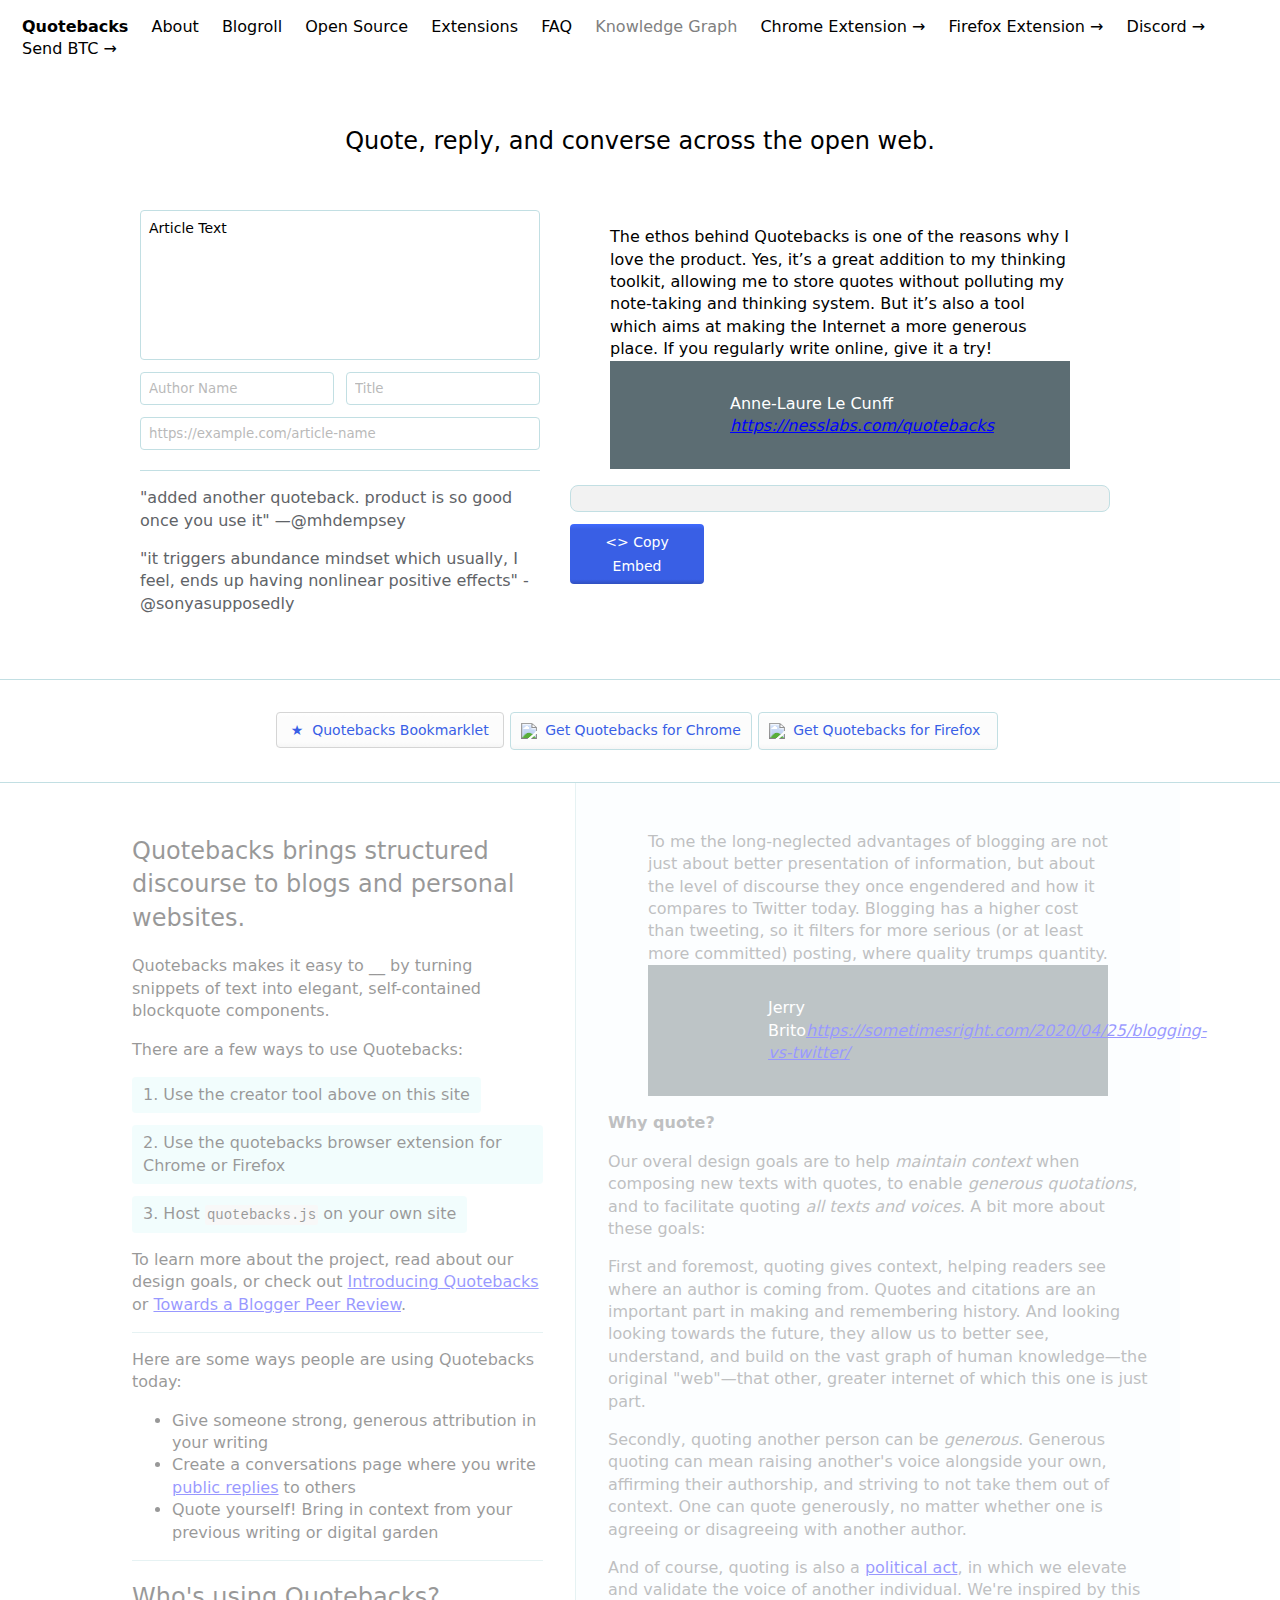
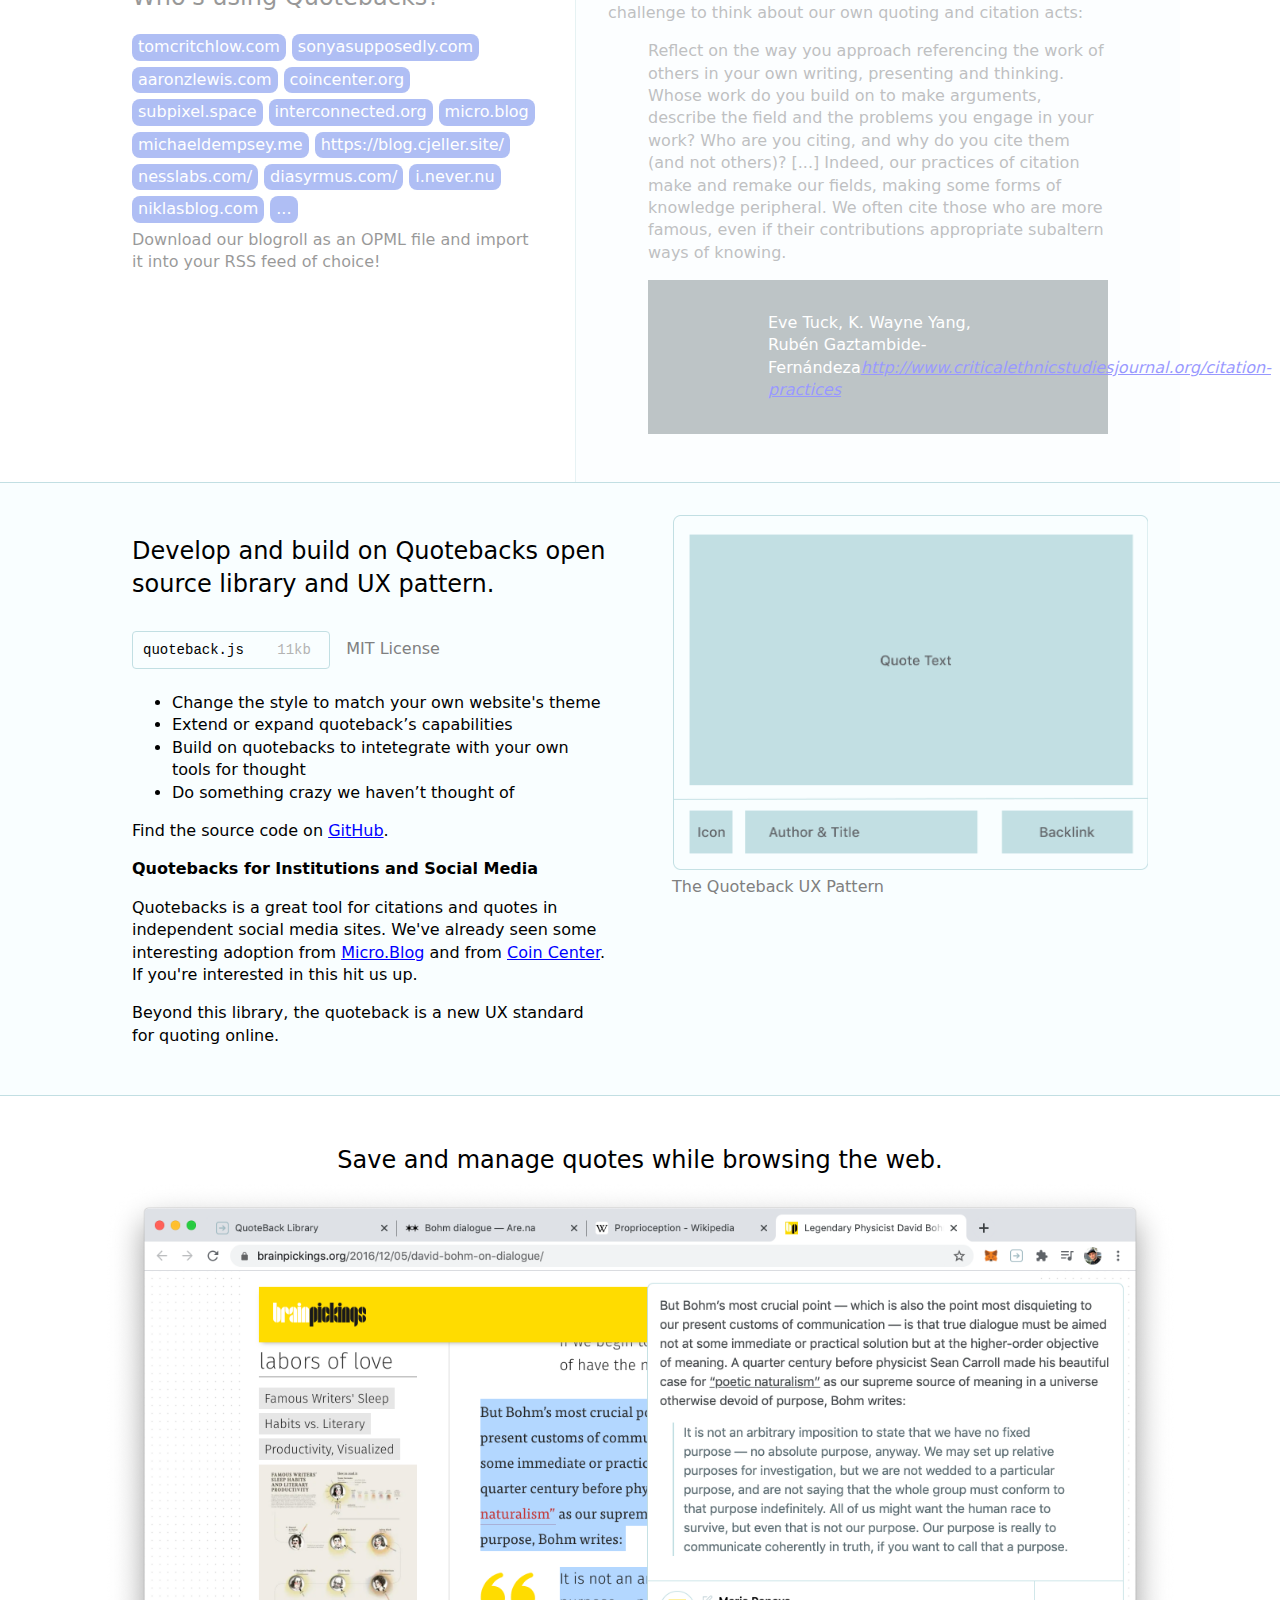
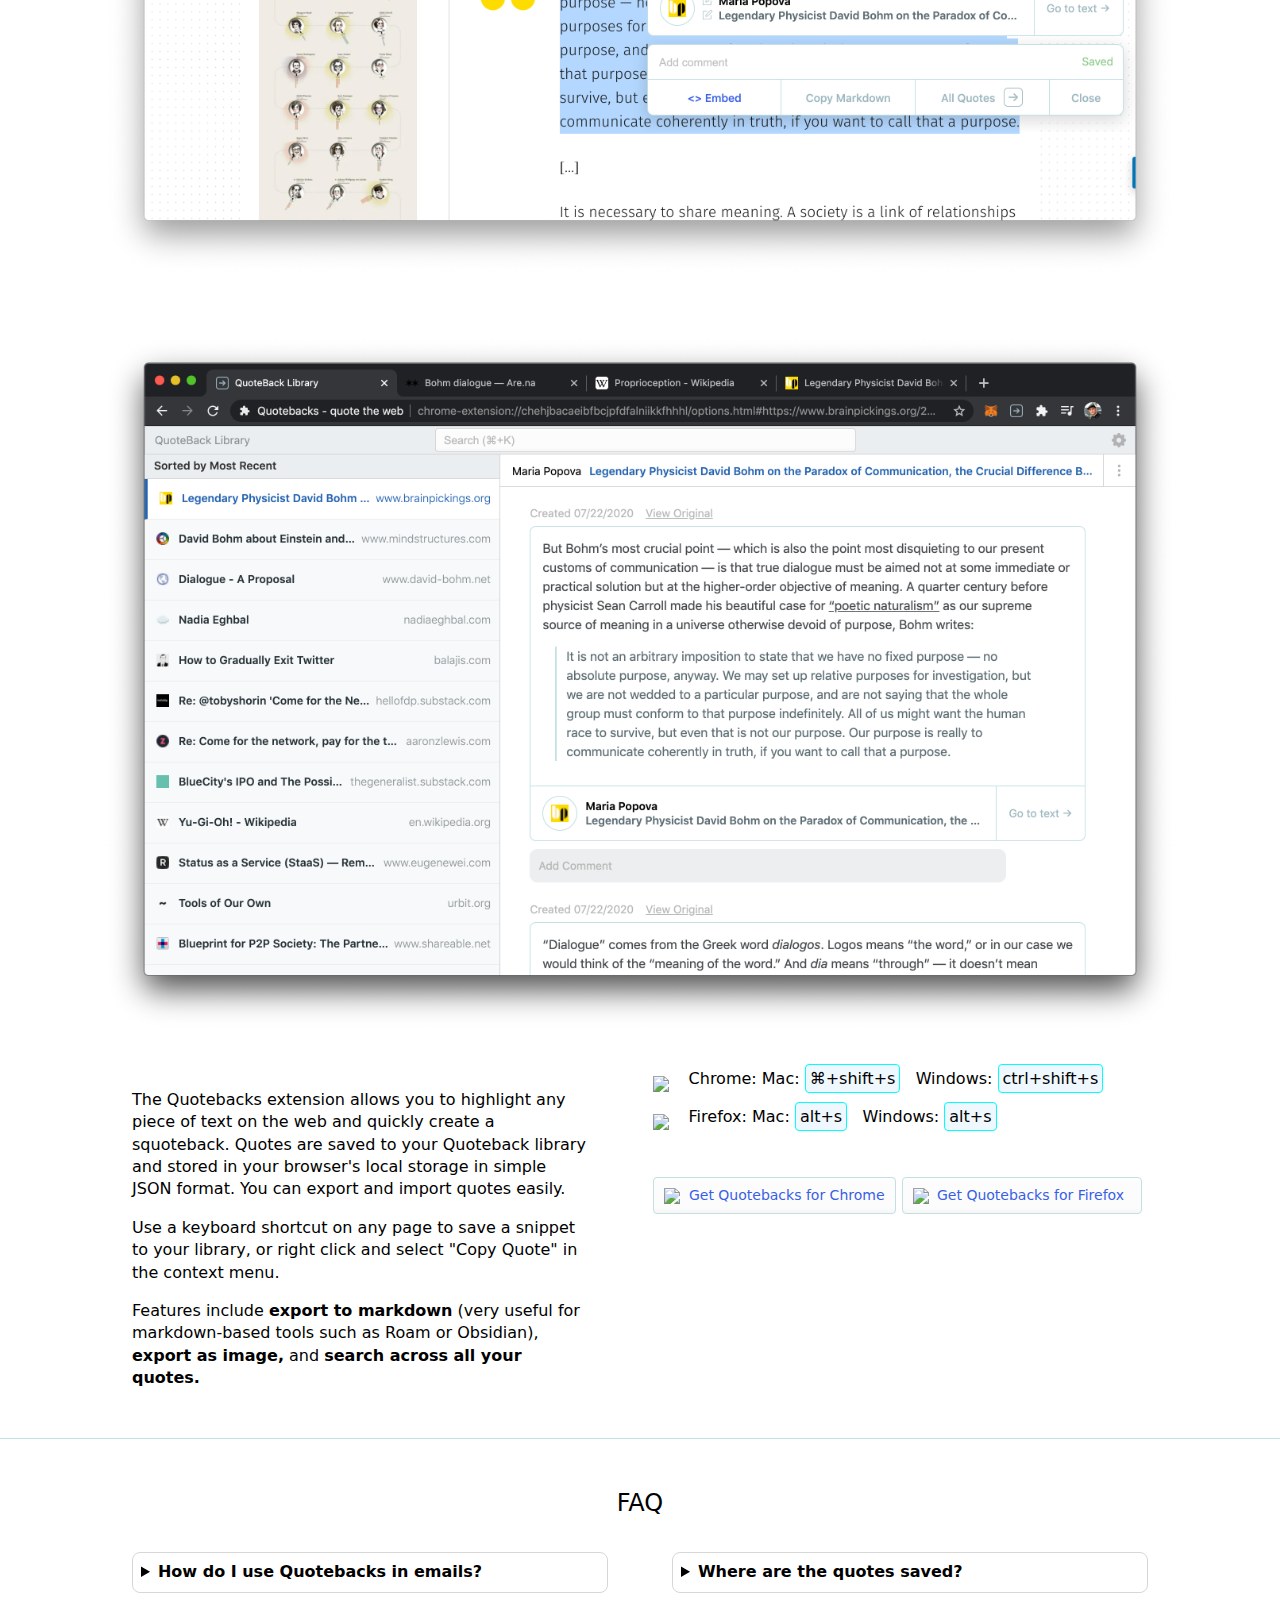
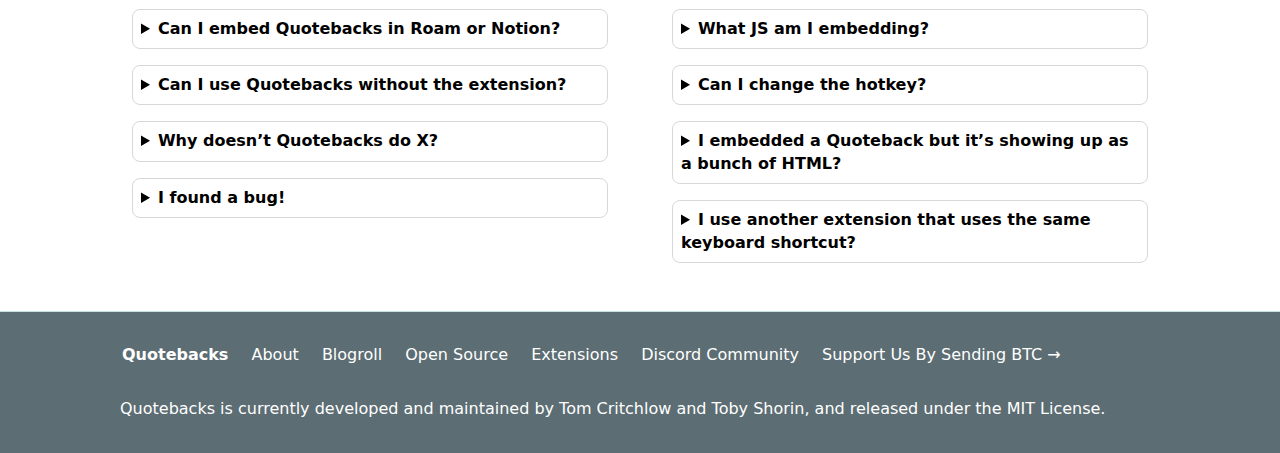
==== commit 55bc5f64: "nesslabs" ====
--- a/index.html
+++ b/index.html
@@ -117,10 +117,11 @@
 
 		<div class="display-contents">
 			
-			<blockquote class="quoteback" darkmode="" data-title="The%20Garden%20of%20Forking%20Memes%3A%20How%20Digital%20Media%20Distorts%20Our%20Sense%20of%20Time" data-author="Aaron Z. Lewis" cite="https://aaronzlewis.com/2020/07/07/the-garden-of-forking-memes">
-			Digital databases are “<a href="https://theconvivialsociety.substack.com/p/narrative-collapse" target="_blank" rel="noopener">unparalleled memory machines</a>” that have radically transformed how information and stories flow between grandparents and children, students and teachers, politicians and voters, journalists and citizens. What Marshall McLuhan called the “<a href="https://www.are.na/block/7828126" target="_blank" rel="noopener">perfect memory</a>” of computers has, in our time, spawned a <a href="http://mycours.es/gamedesign2012/files/2012/08/The-Garden-of-Forking-Paths-Jorge-Luis-Borges-1941.pdf" target="_blank" rel="noopener">garden</a> of competing narratives and conceptions of the past/present/future. Digital media serves up an inhumanly large corpus of data that becomes raw material for new subcultures, ideologies, and alternative histories. In today’s chaotic media environment, not even a global pandemic can restore a shared sense of Reality.
-			<footer>Aaron Z. Lewis<cite> <a href="https://aaronzlewis.com/2020/07/07/the-garden-of-forking-memes">https://aaronzlewis.com/2020/07/07/the-garden-of-forking-memes</a></cite></footer>
-			</blockquote><script note="" src="https://cdn.jsdelivr.net/gh/Blogger-Peer-Review/quotebacks@1/quoteback.js"></script>						
+			<blockquote class="quoteback" darkmode="" data-title="Quote%20the%20web%20with%20Quotebacks" data-author="Anne-Laure Le Cunff" cite="https://nesslabs.com/quotebacks">
+      The ethos behind Quotebacks is one of the reasons why I love the product. Yes, it’s a great addition to my thinking toolkit, allowing me to store quotes without polluting my note-taking and thinking system. But it’s also a tool which aims at making the Internet a more generous place. If you regularly write online, give it a try!
+      <footer>Anne-Laure Le Cunff <cite><a href="https://nesslabs.com/quotebacks">https://nesslabs.com/quotebacks</a></cite></footer>
+      </blockquote>
+      <script note="" src="https://cdn.jsdelivr.net/gh/Blogger-Peer-Review/quotebacks@1/quoteback.js"></script>						
 
 			<pre class="codeblock" id="embed-code">		
 			</pre>
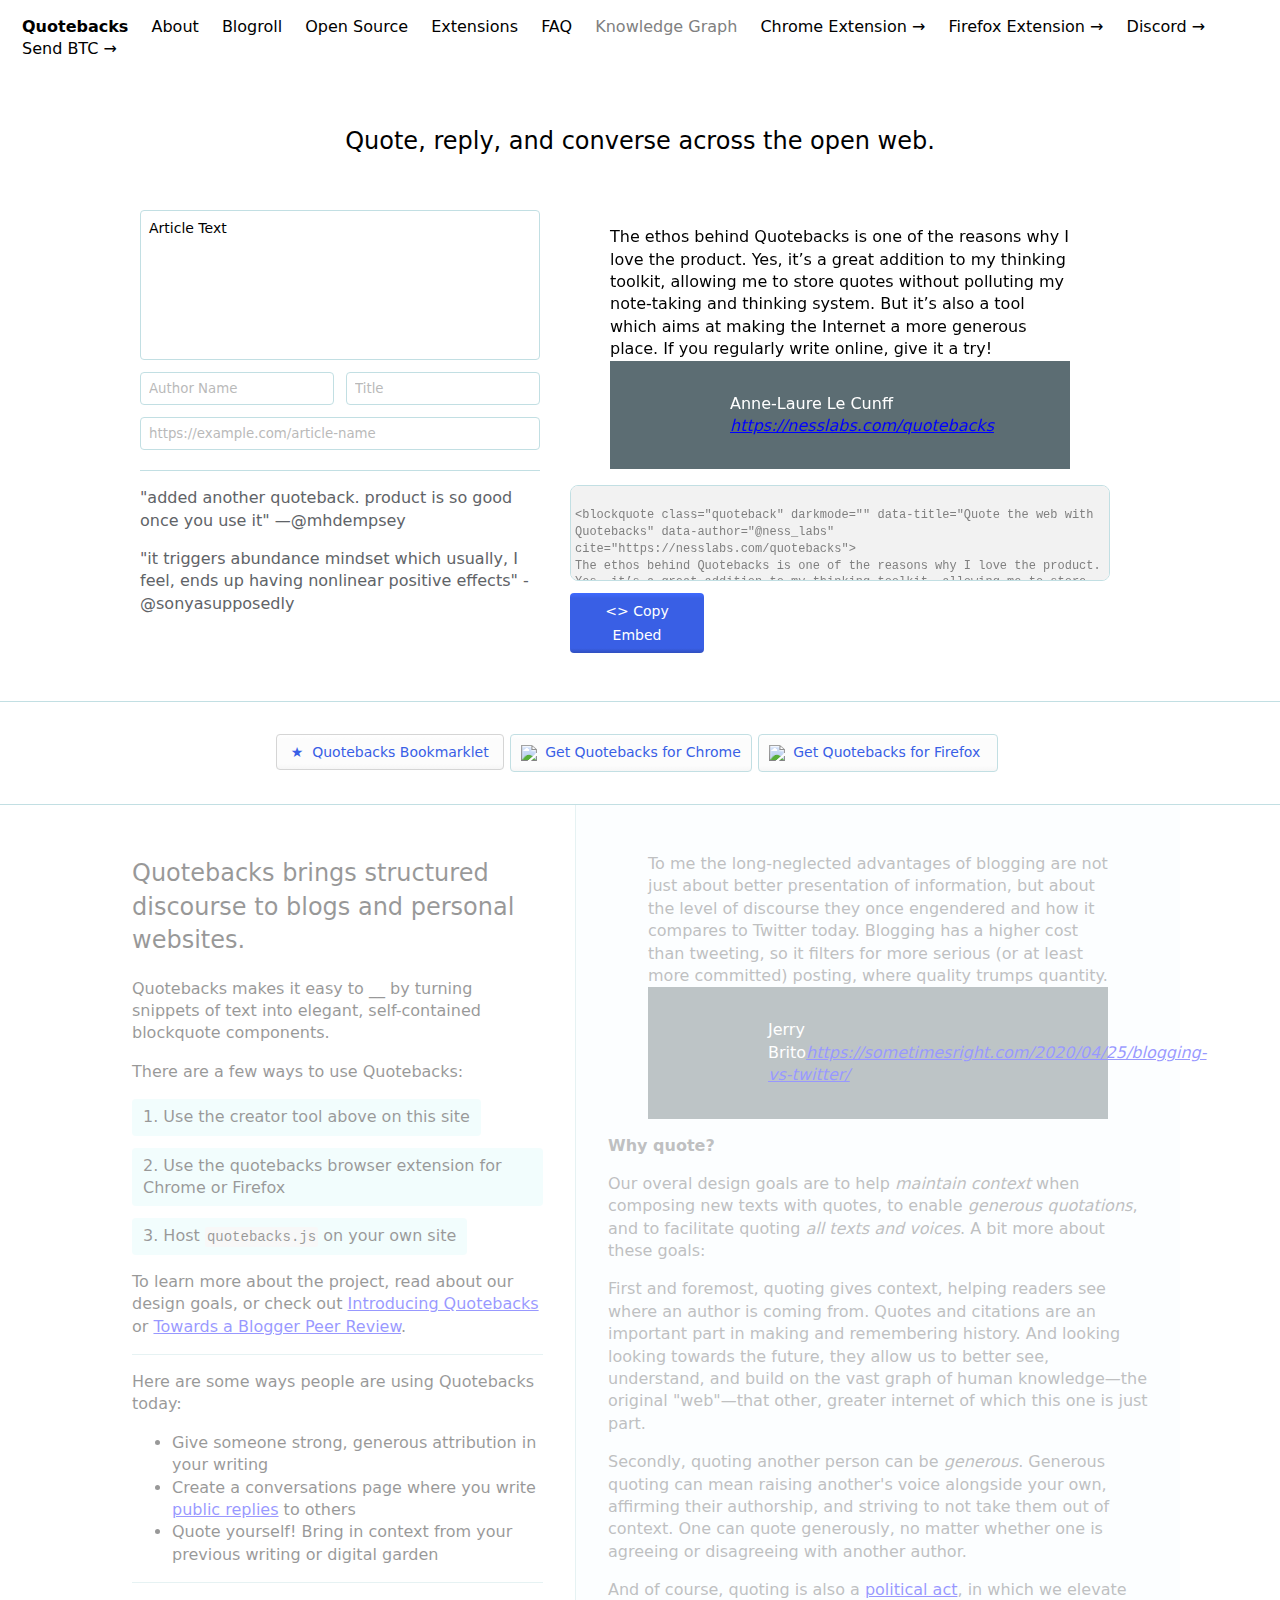
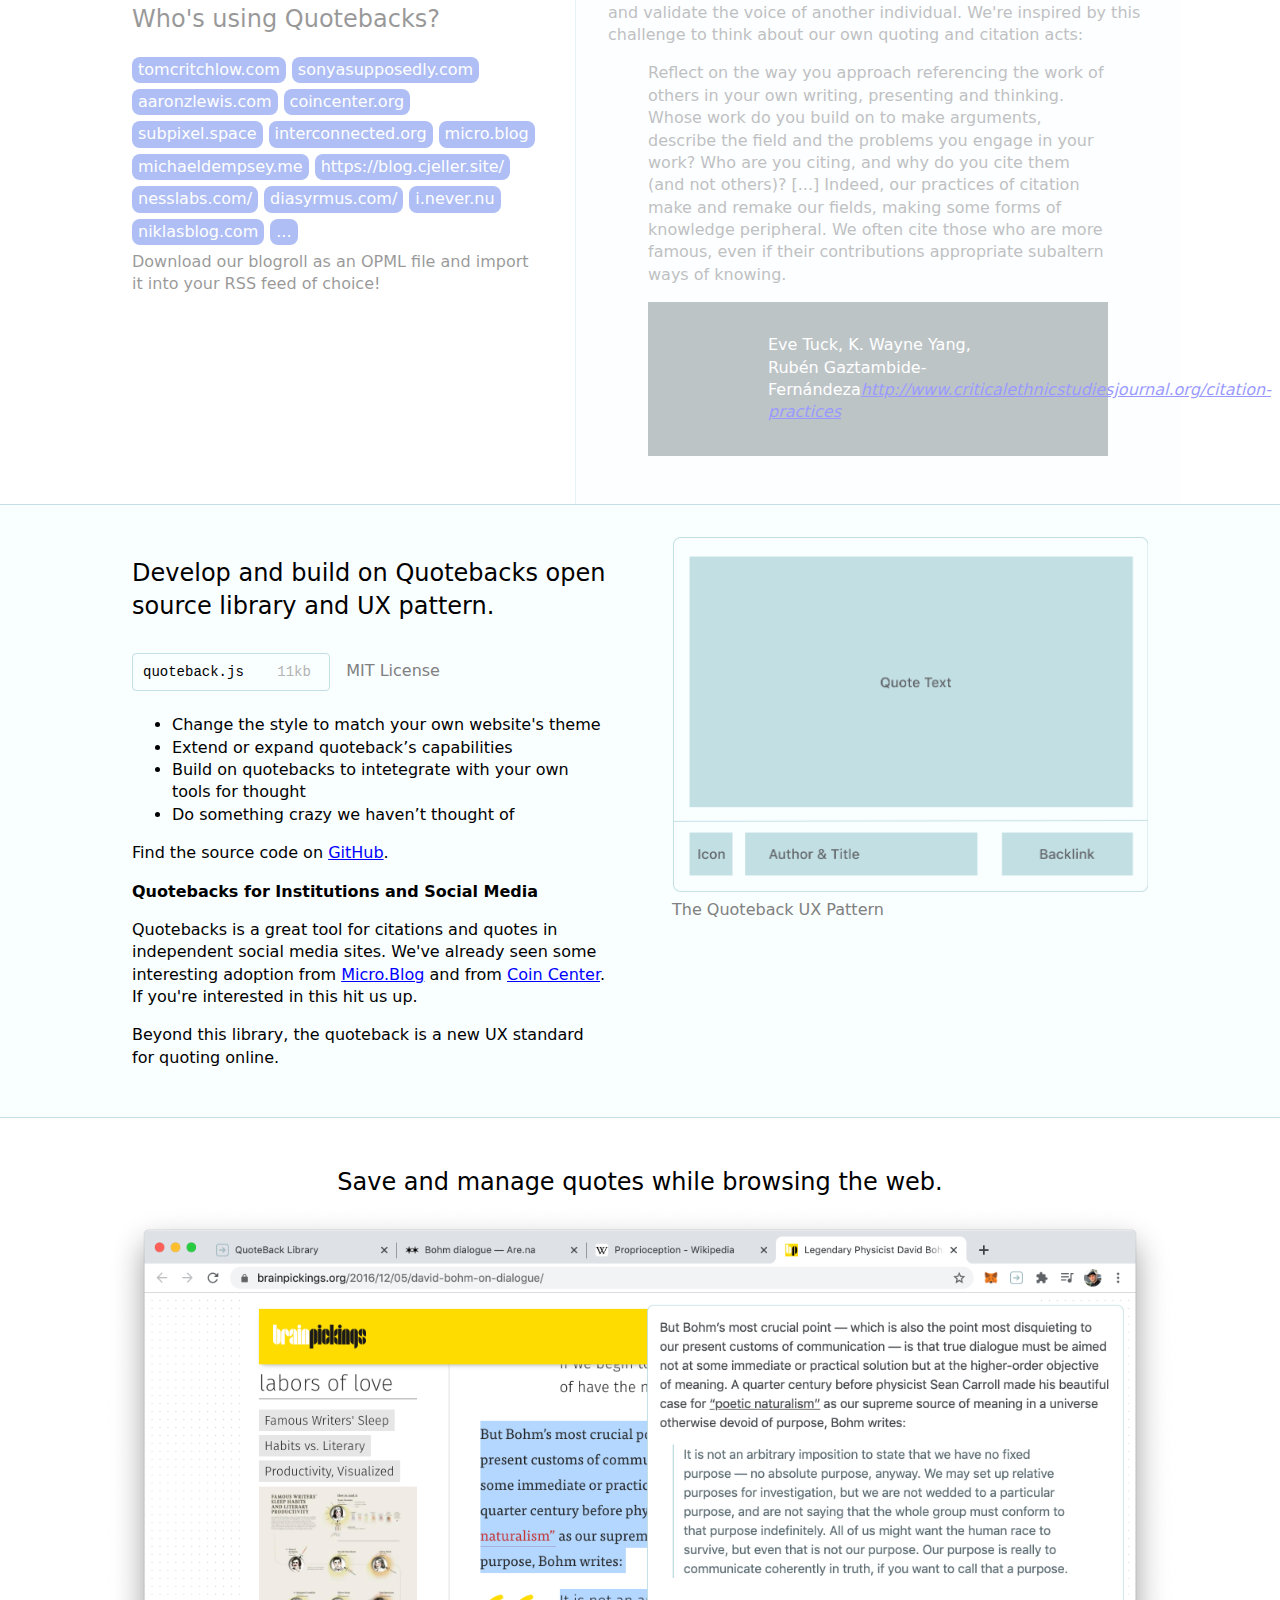
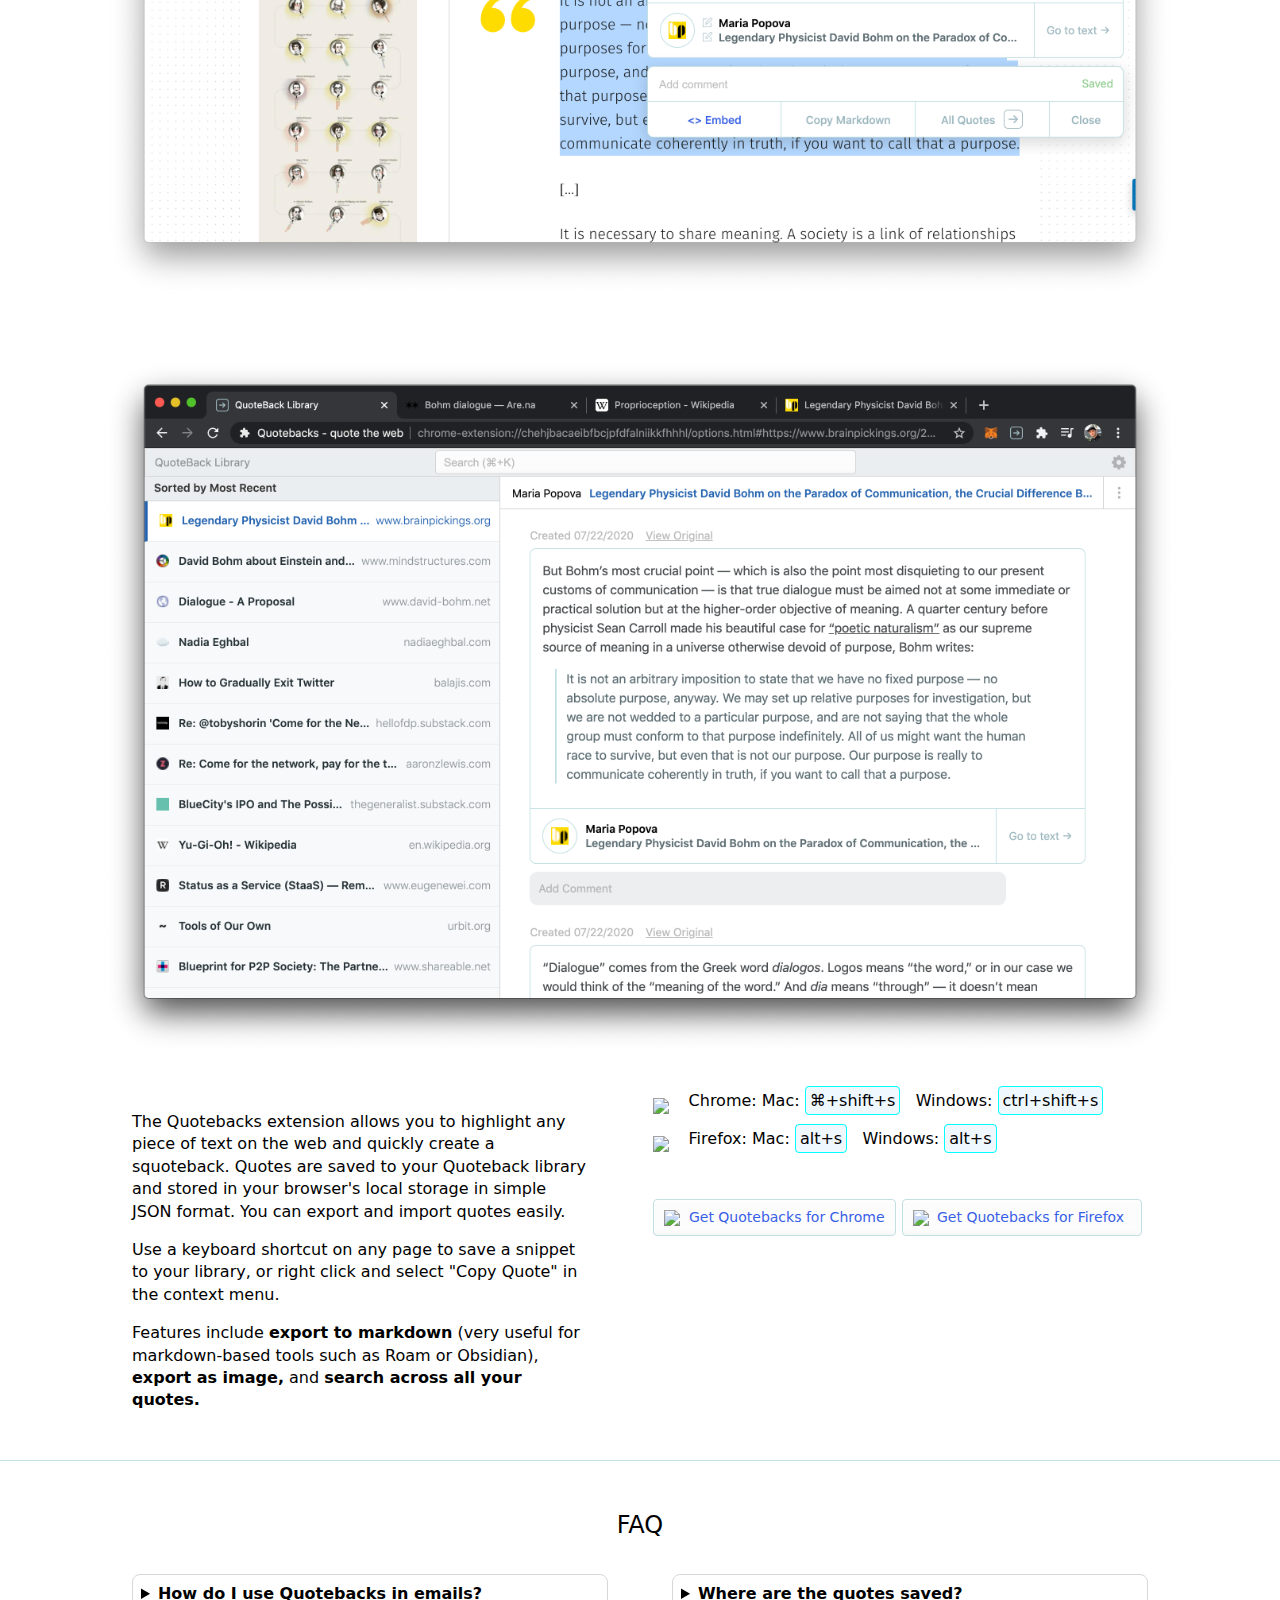
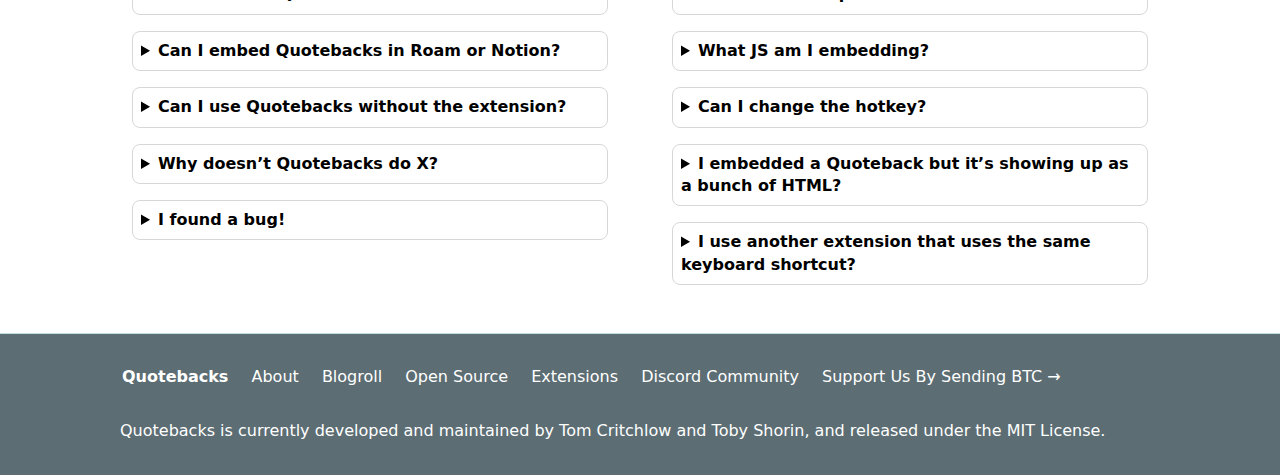
==== commit 228a390e: "Update pre code block" ====
--- a/index.html
+++ b/index.html
@@ -124,6 +124,10 @@
       <script note="" src="https://cdn.jsdelivr.net/gh/Blogger-Peer-Review/quotebacks@1/quoteback.js"></script>						
 
 			<pre class="codeblock" id="embed-code">		
+					&lt;blockquote class=&quot;quoteback&quot; darkmode=&quot;&quot; data-title=&quot;Quote the web with Quotebacks&quot; data-author=&quot;@ness_labs&quot; cite=&quot;https://nesslabs.com/quotebacks&quot;&gt;
+The ethos behind Quotebacks is one of the reasons why I love the product. Yes, it&rsquo;s a great addition to my thinking toolkit, allowing me to store quotes without polluting my note-taking and thinking system. But it&rsquo;s also a tool which aims at making the Internet a more generous place. If you regularly write online, give it a try!
+&lt;footer&gt;@ness_labs&lt;cite&gt; &lt;a href=&quot;https://nesslabs.com/quotebacks&quot;&gt;https://nesslabs.com/quotebacks&lt;/a&gt;&lt;/cite&gt;&lt;/footer&gt;
+&lt;/blockquote&gt;&lt;script note=&quot;&quot; src=&quot;https://cdn.jsdelivr.net/gh/Blogger-Peer-Review/quotebacks@1/quoteback.js&quot;&gt;&lt;/script&gt;
 			</pre>
 			<button id="copy-embed" >&lt;&gt; Copy Embed</button>
 
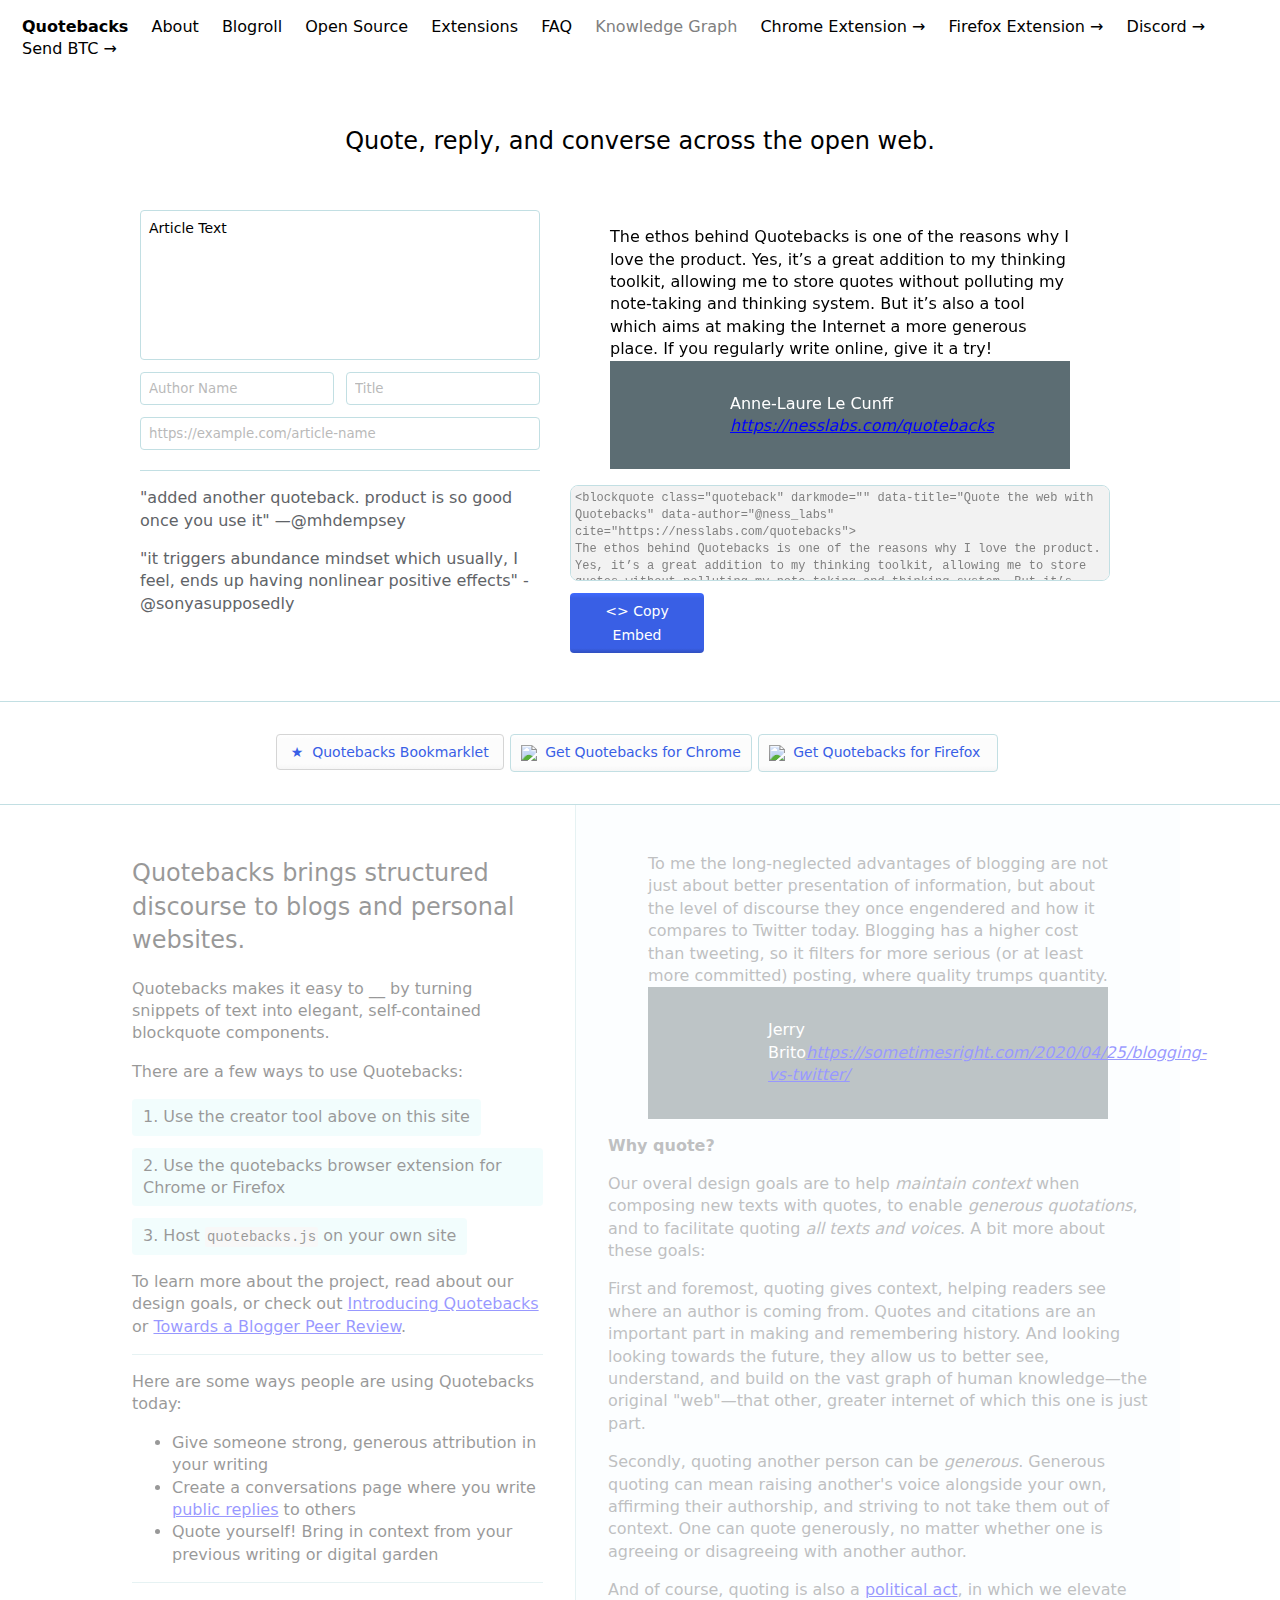
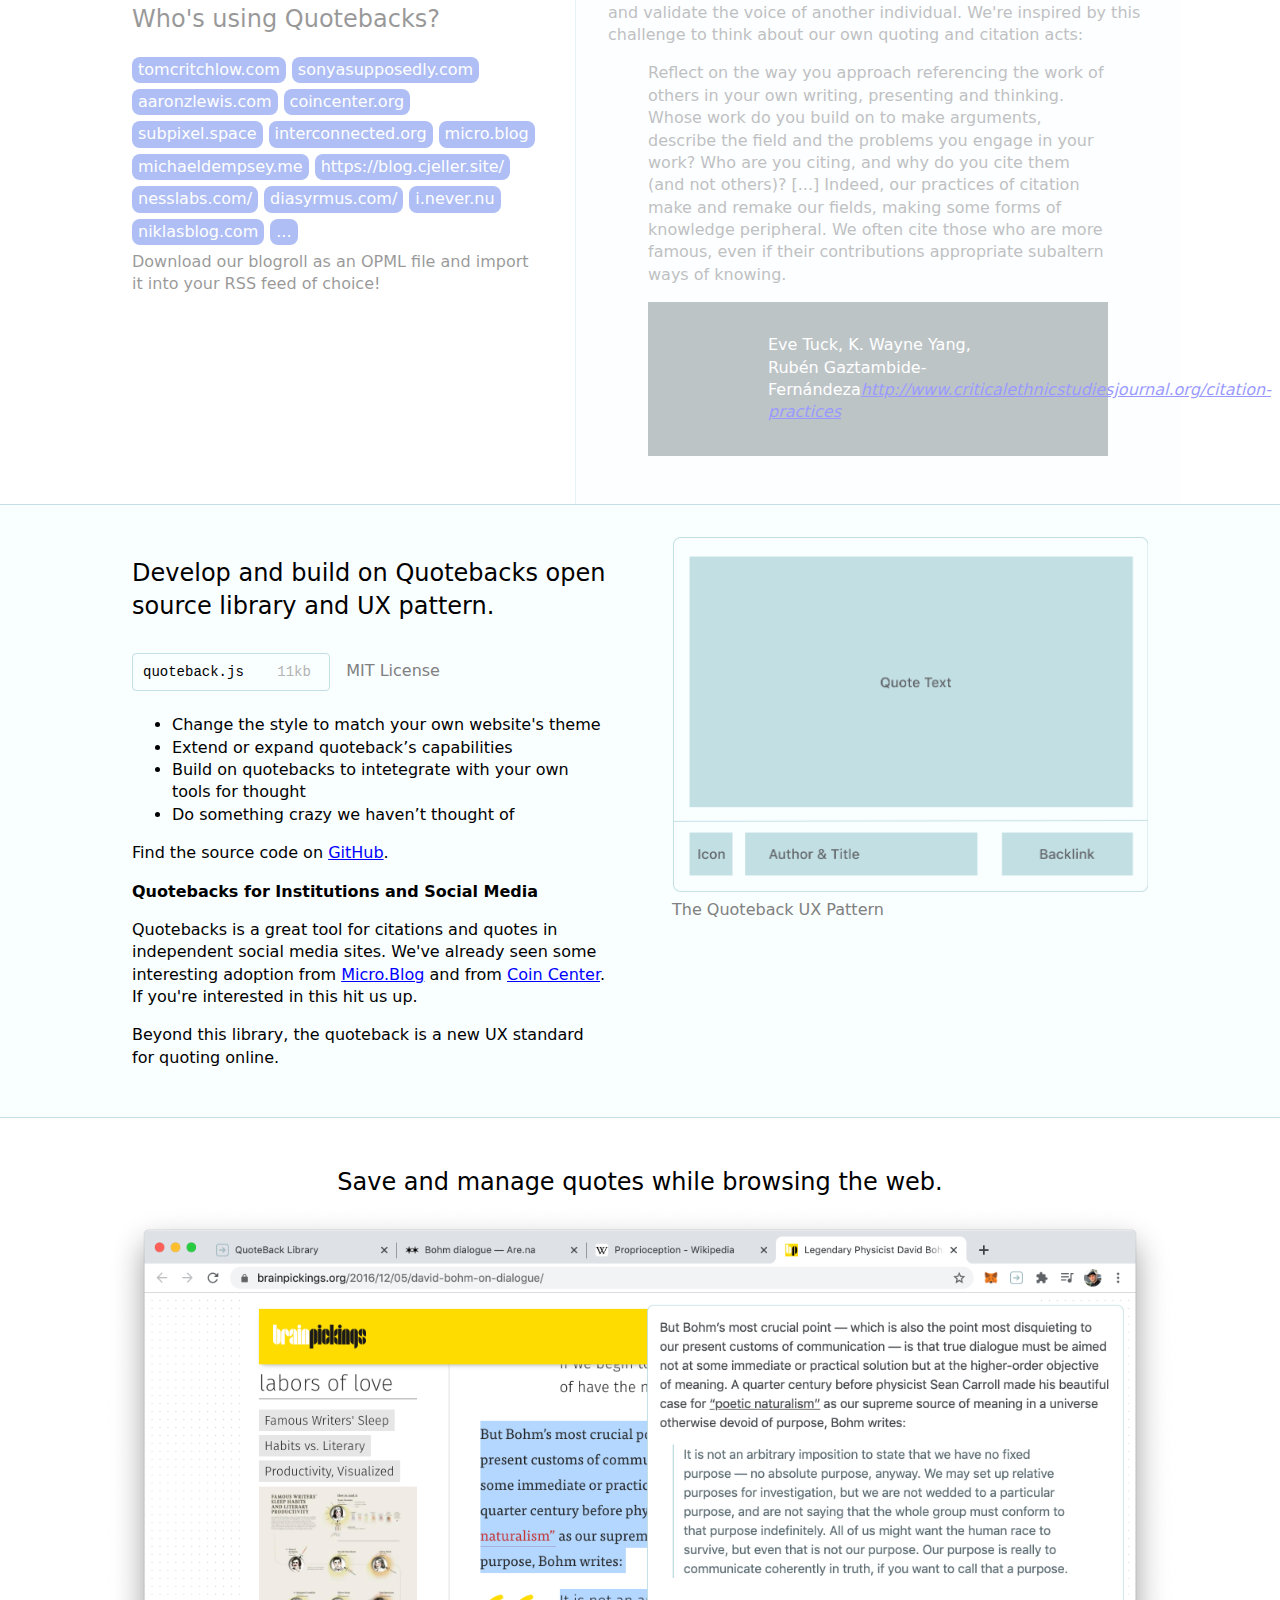
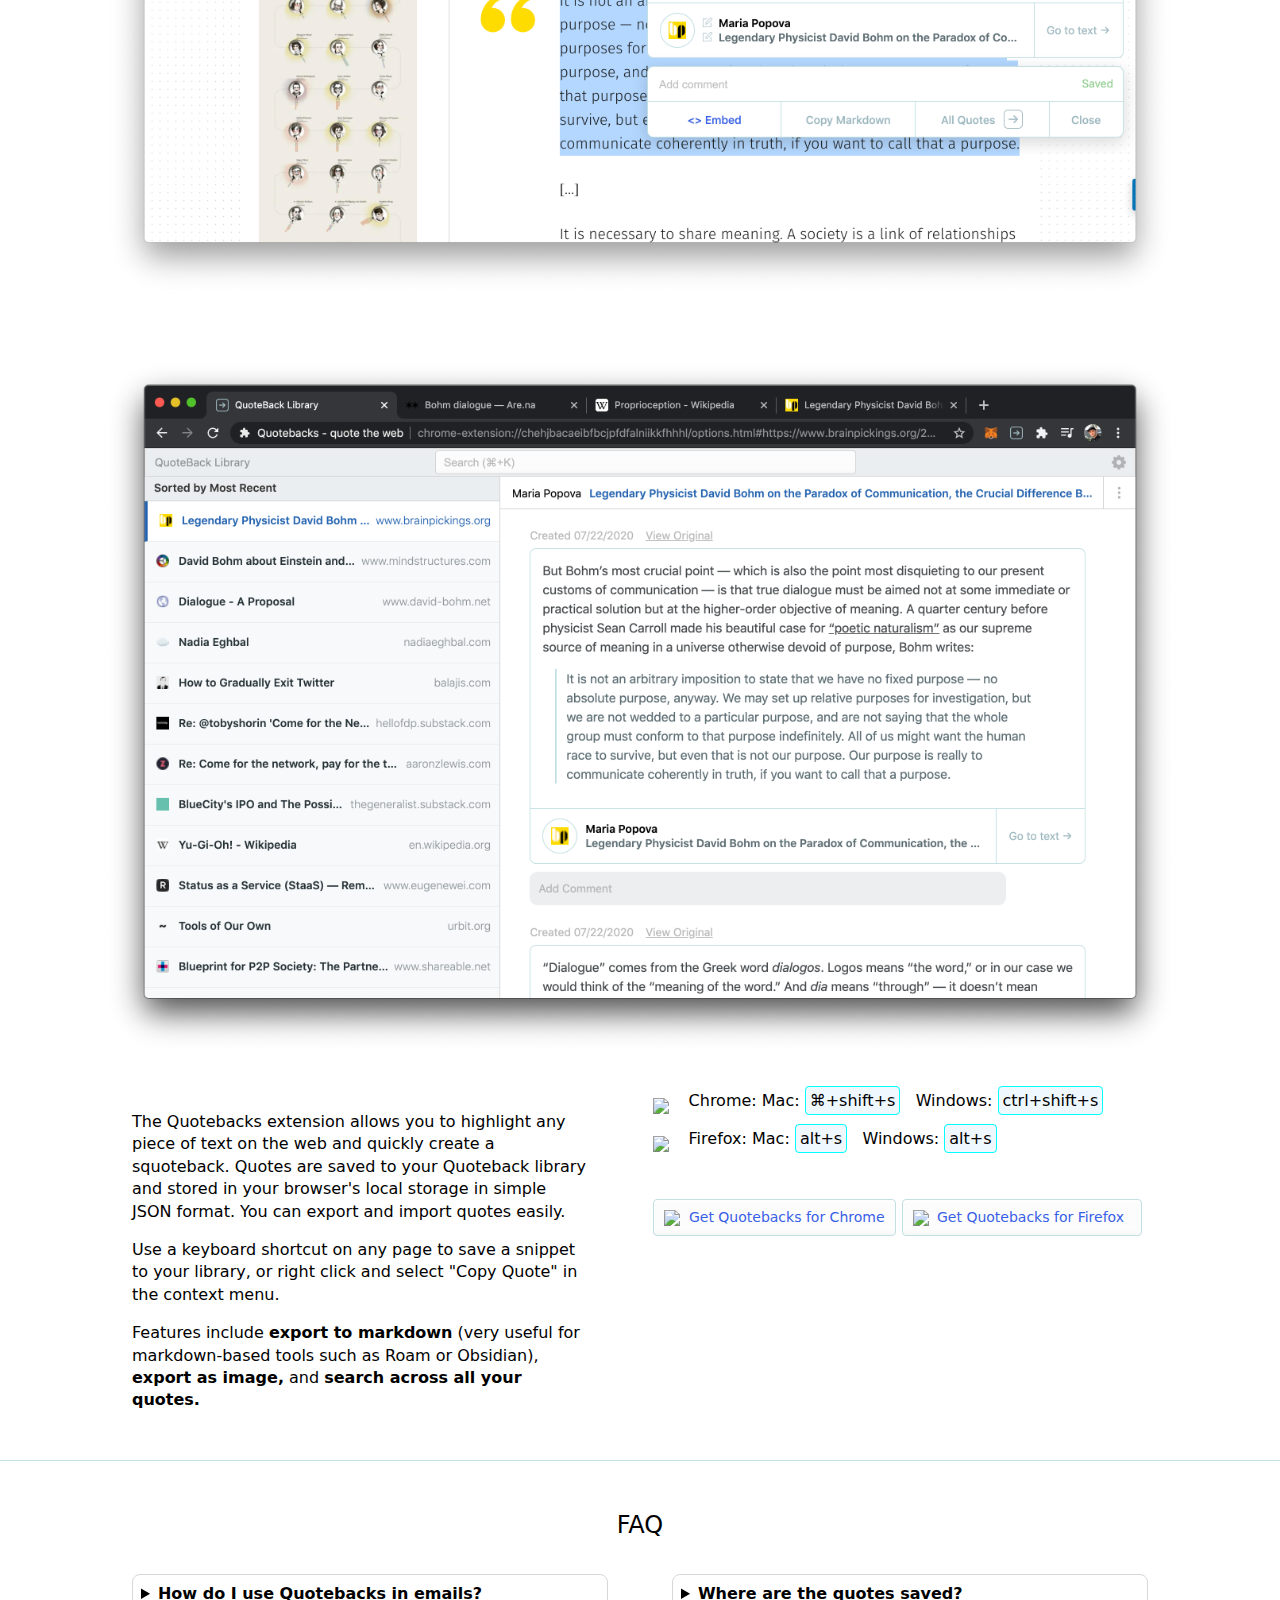
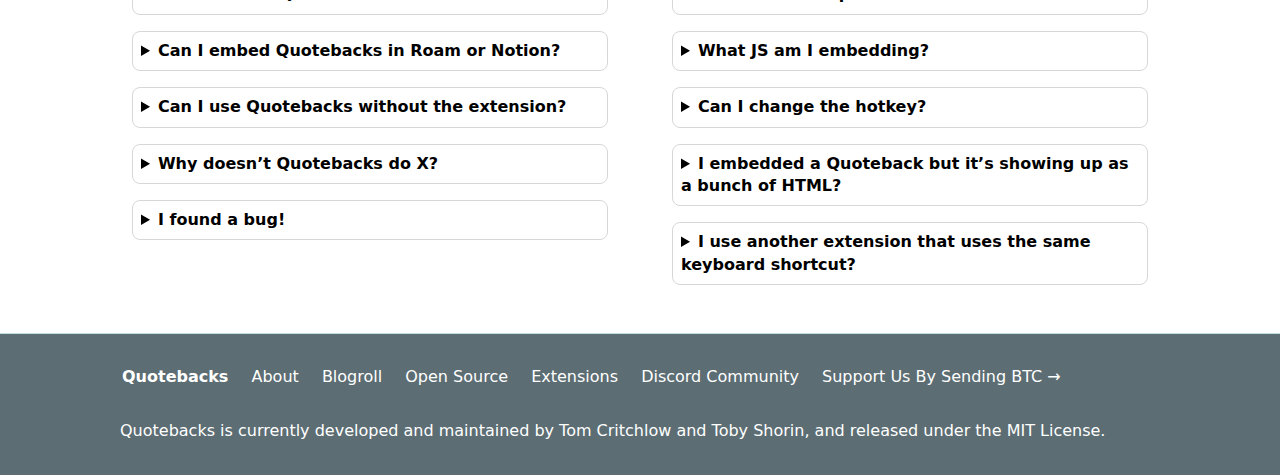
==== commit 7cfbb17a: "Update code block" ====
--- a/index.html
+++ b/index.html
@@ -123,8 +123,7 @@
       </blockquote>
       <script note="" src="https://cdn.jsdelivr.net/gh/Blogger-Peer-Review/quotebacks@1/quoteback.js"></script>						
 
-			<pre class="codeblock" id="embed-code">		
-					&lt;blockquote class=&quot;quoteback&quot; darkmode=&quot;&quot; data-title=&quot;Quote the web with Quotebacks&quot; data-author=&quot;@ness_labs&quot; cite=&quot;https://nesslabs.com/quotebacks&quot;&gt;
+			<pre class="codeblock" id="embed-code">&lt;blockquote class=&quot;quoteback&quot; darkmode=&quot;&quot; data-title=&quot;Quote the web with Quotebacks&quot; data-author=&quot;@ness_labs&quot; cite=&quot;https://nesslabs.com/quotebacks&quot;&gt;
 The ethos behind Quotebacks is one of the reasons why I love the product. Yes, it&rsquo;s a great addition to my thinking toolkit, allowing me to store quotes without polluting my note-taking and thinking system. But it&rsquo;s also a tool which aims at making the Internet a more generous place. If you regularly write online, give it a try!
 &lt;footer&gt;@ness_labs&lt;cite&gt; &lt;a href=&quot;https://nesslabs.com/quotebacks&quot;&gt;https://nesslabs.com/quotebacks&lt;/a&gt;&lt;/cite&gt;&lt;/footer&gt;
 &lt;/blockquote&gt;&lt;script note=&quot;&quot; src=&quot;https://cdn.jsdelivr.net/gh/Blogger-Peer-Review/quotebacks@1/quoteback.js&quot;&gt;&lt;/script&gt;
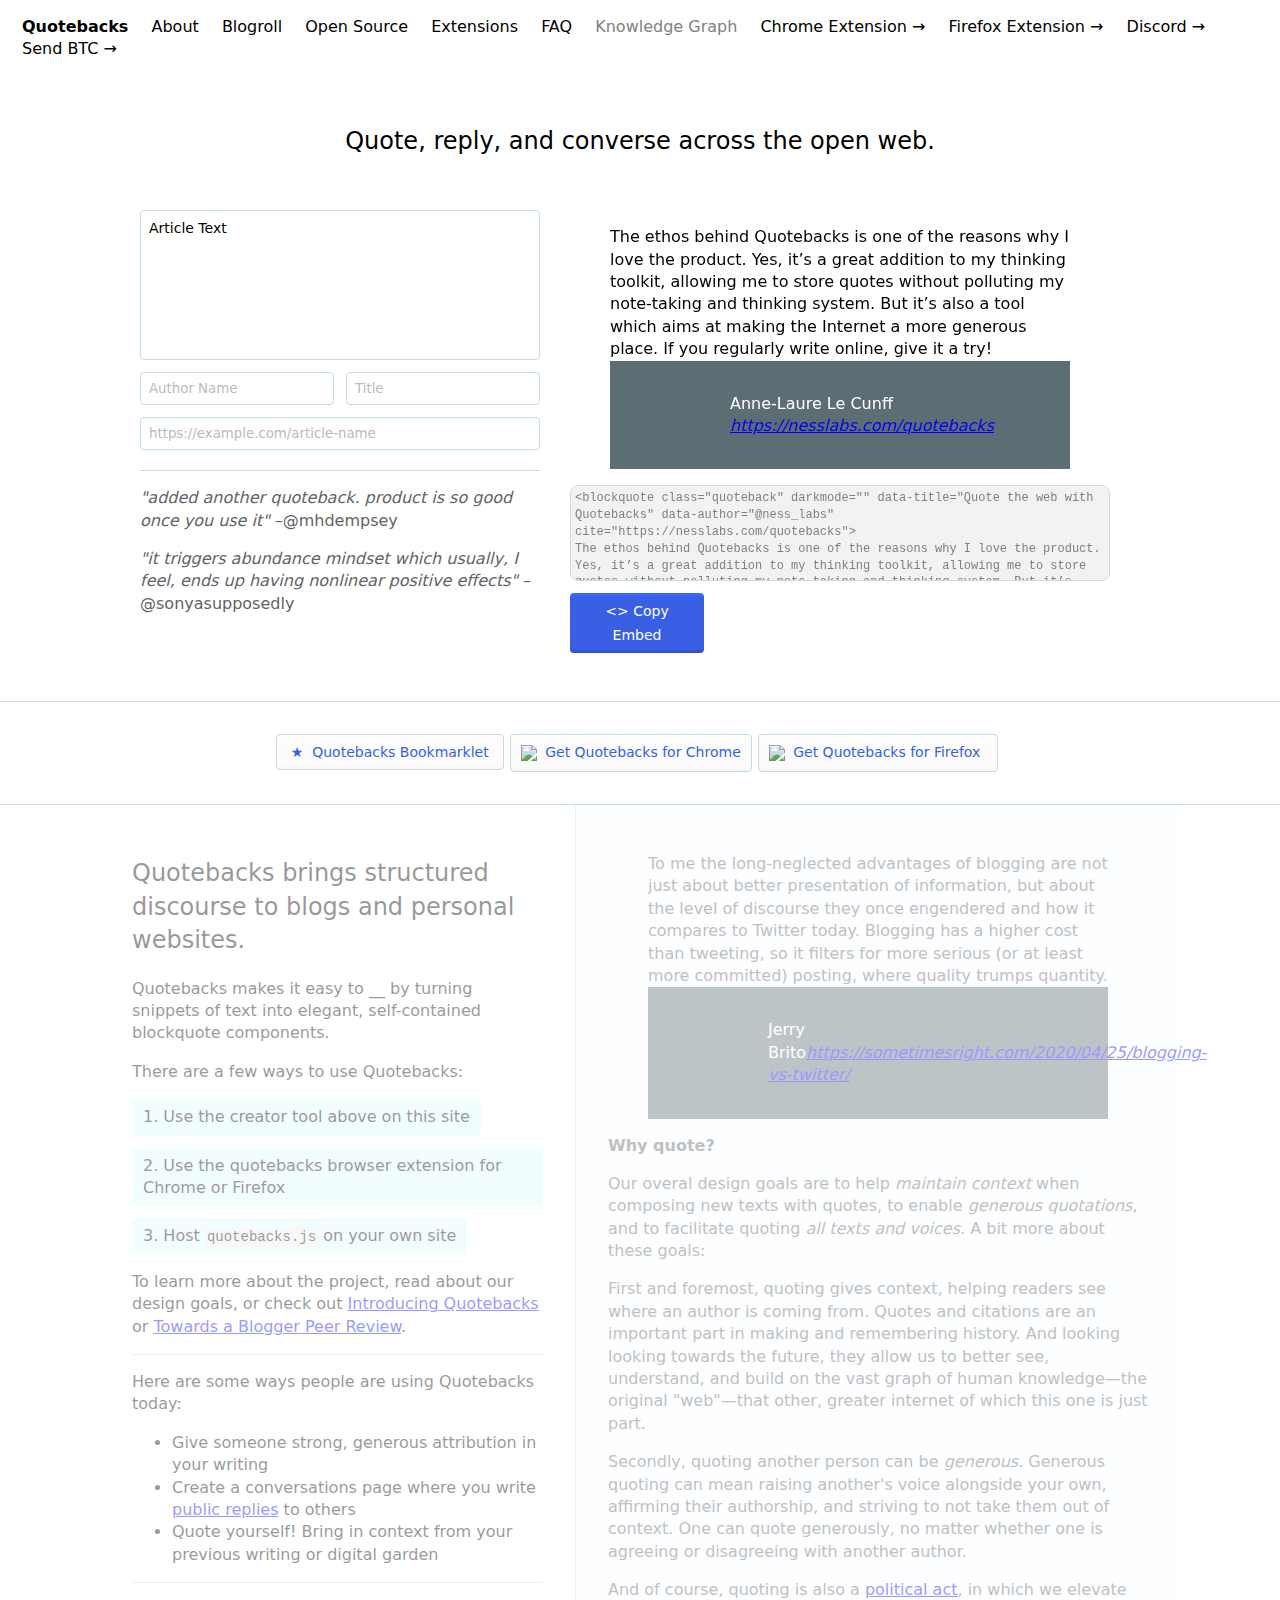
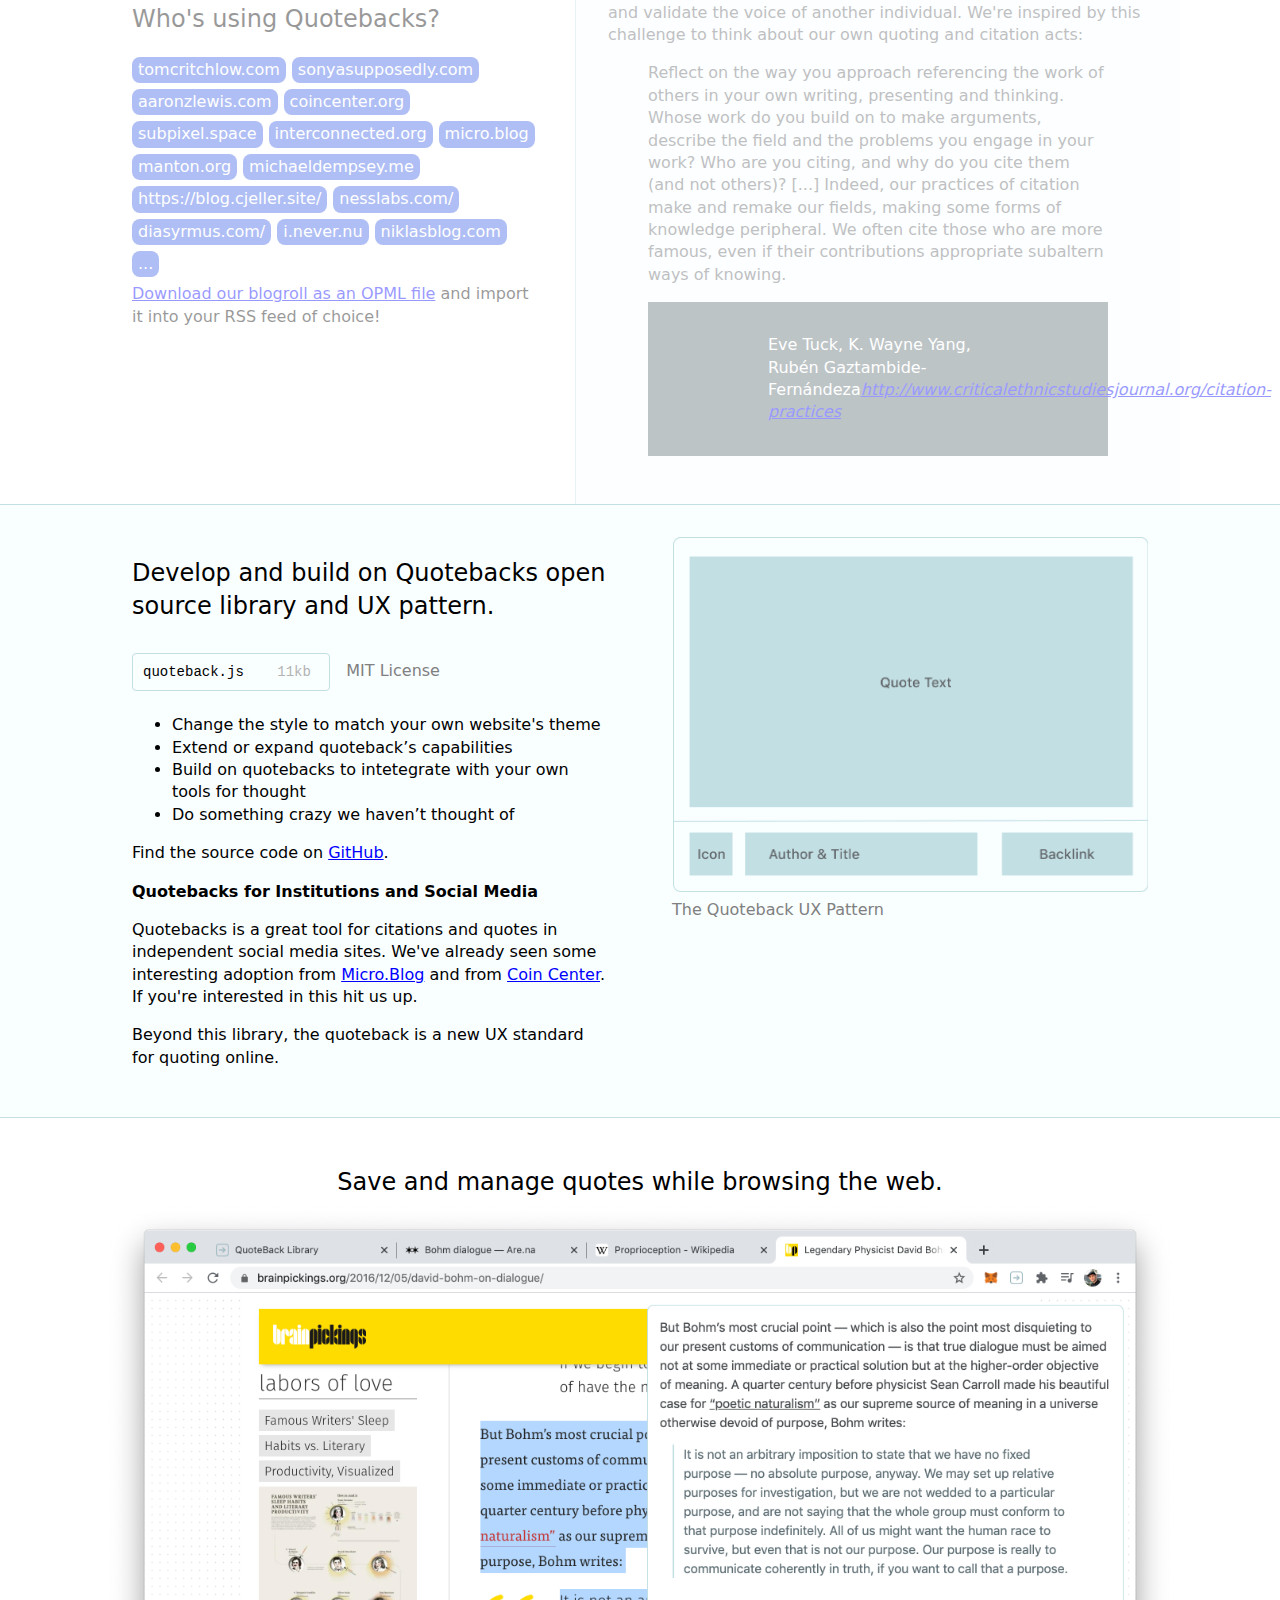
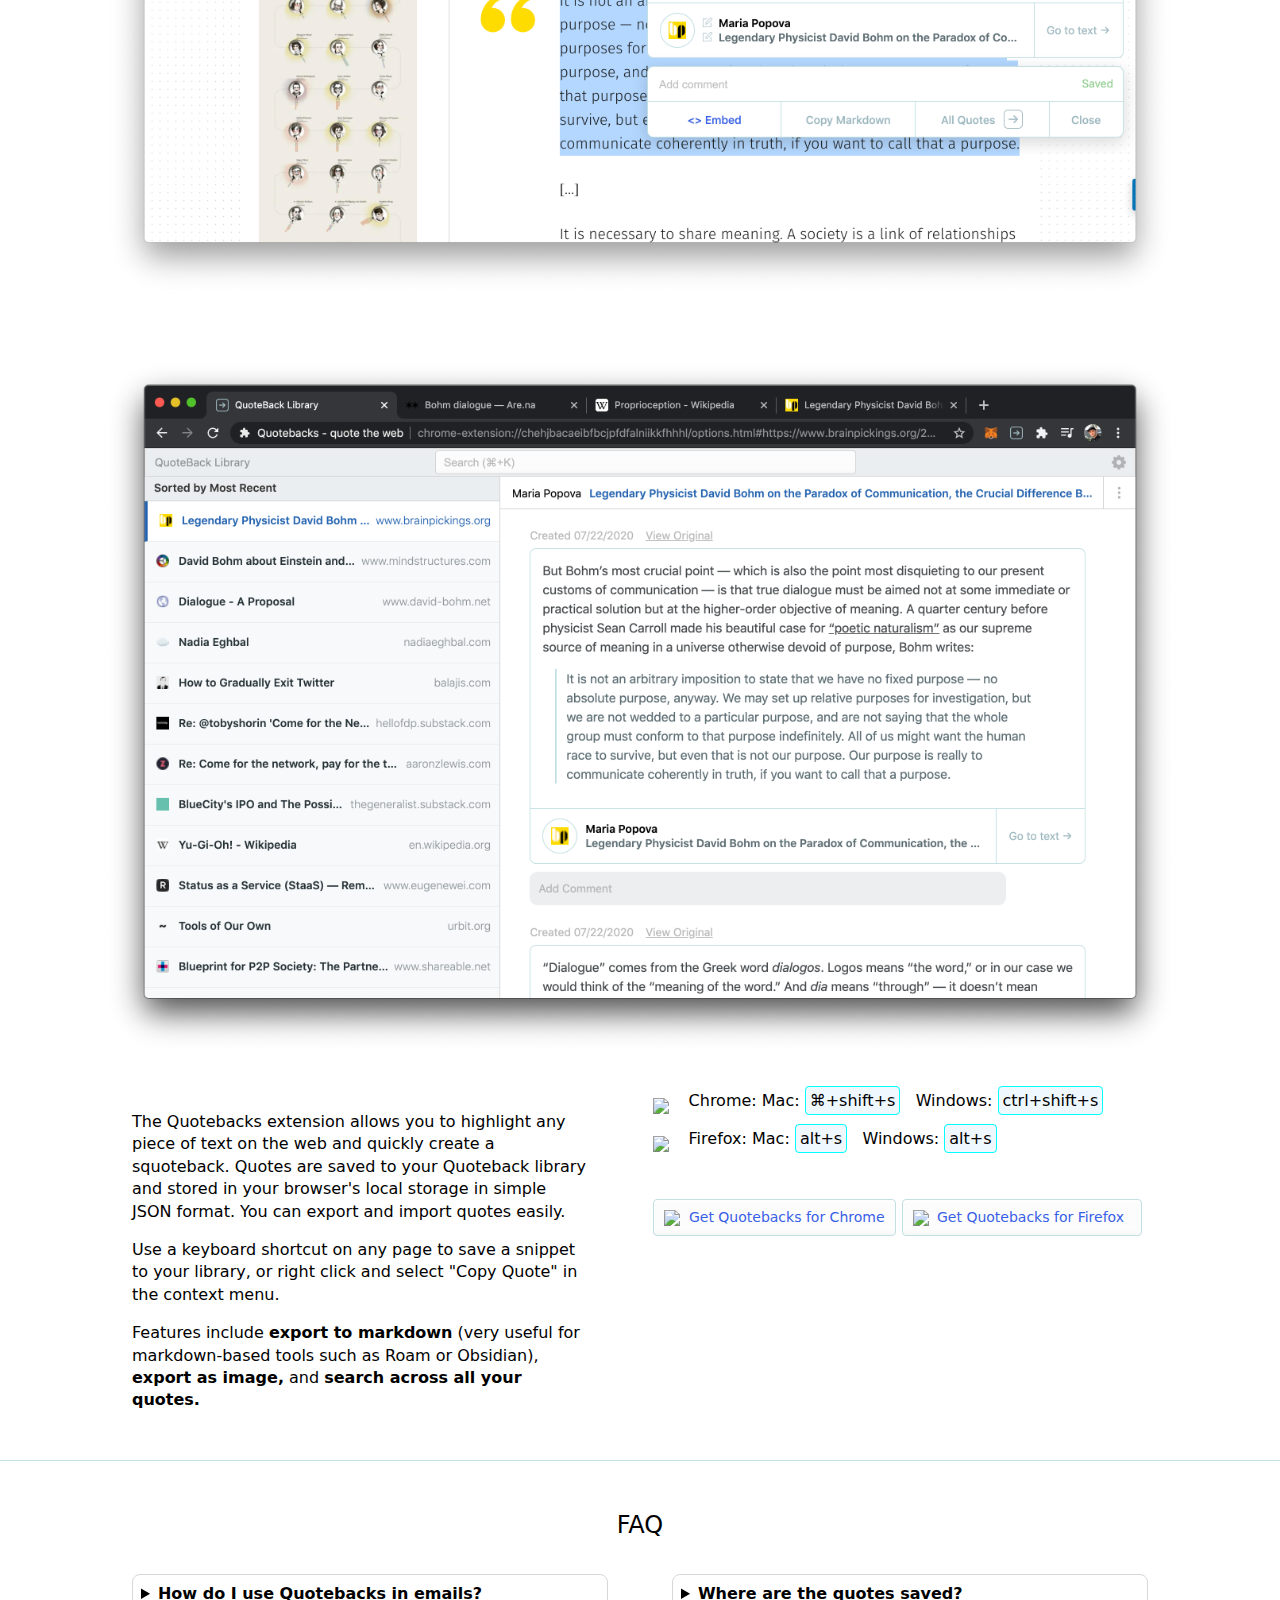
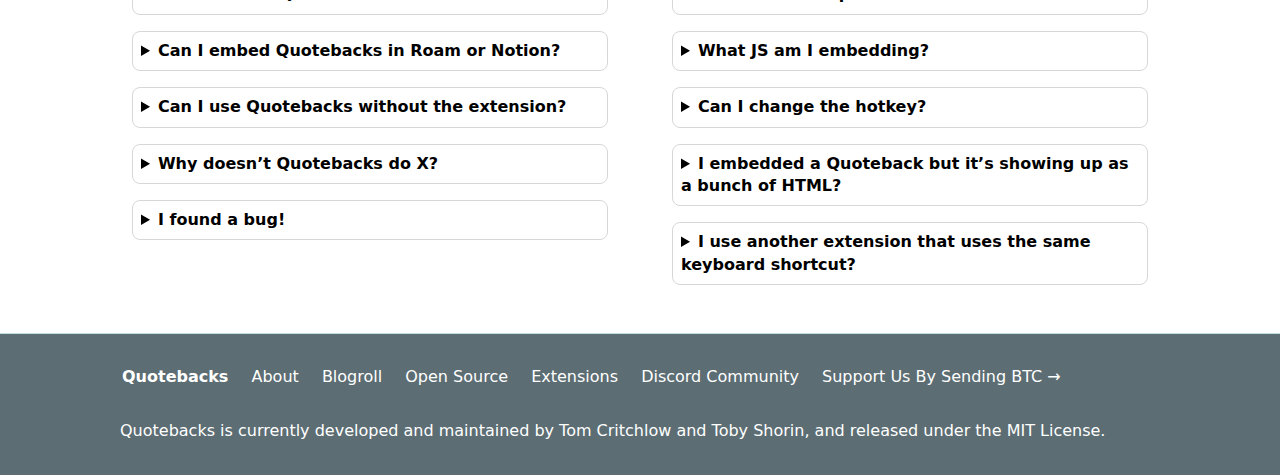
==== commit 45da94c3: "Merge branch 'master' of https://github.com/Blogger-Peer-Review/quotebacks.net" ====
--- a/index.html
+++ b/index.html
@@ -108,8 +108,8 @@
 
 			<hr>
 			<div>
-				<p class="testimonial">"added another quoteback. product is so good once you use it" —@mhdempsey</p>
-				<p class="testimonial">"it triggers abundance mindset which usually, I feel, ends up having nonlinear positive effects" -@sonyasupposedly</p>
+				<p class="testimonial"><em>"added another quoteback. product is so good once you use it"</em> –@mhdempsey</p>
+				<p class="testimonial"><em>"it triggers abundance mindset which usually, I feel, ends up having nonlinear positive effects"</em> –@sonyasupposedly</p>
 			</div>
 		</div>
 	</div>
@@ -284,6 +284,7 @@
 				<a class="bloglink" target="_blank" href="https://subpixel.space">subpixel.space</a>
 				<a class="bloglink" target="_blank" href="https://interconnected.org">interconnected.org</a>
 				<a class="bloglink" target="_blank" href="https://micro.blog">micro.blog</a>
+				<a class="bloglink" target="_blank" href="https://manton.org">manton.org</a>
 				<a class="bloglink" target="_blank" href="http://www.michaeldempsey.me/blog">michaeldempsey.me</a>
 				<a class="bloglink" target="_blank" href="https://blog.cjeller.site/">https://blog.cjeller.site/</a>
 				<a class="bloglink" target="_blank" href="https://nesslabs.com/">nesslabs.com/</a>
@@ -292,7 +293,7 @@
 				<a class="bloglink" target="_blank" href="https://niklasblog.com/">niklasblog.com</a>
 				<div class="bloglink">...</div>
 			</div>
-			<div>Download our blogroll as an OPML file and import it into your RSS feed of choice!</div>
+			<div><a href="quotebacks-blogroll.opml">Download our blogroll as an OPML file</a> and import it into your RSS feed of choice!</div>
 		</div>	
 		<div class="right-panel bluebg">
 			<div class="right-inner-container">
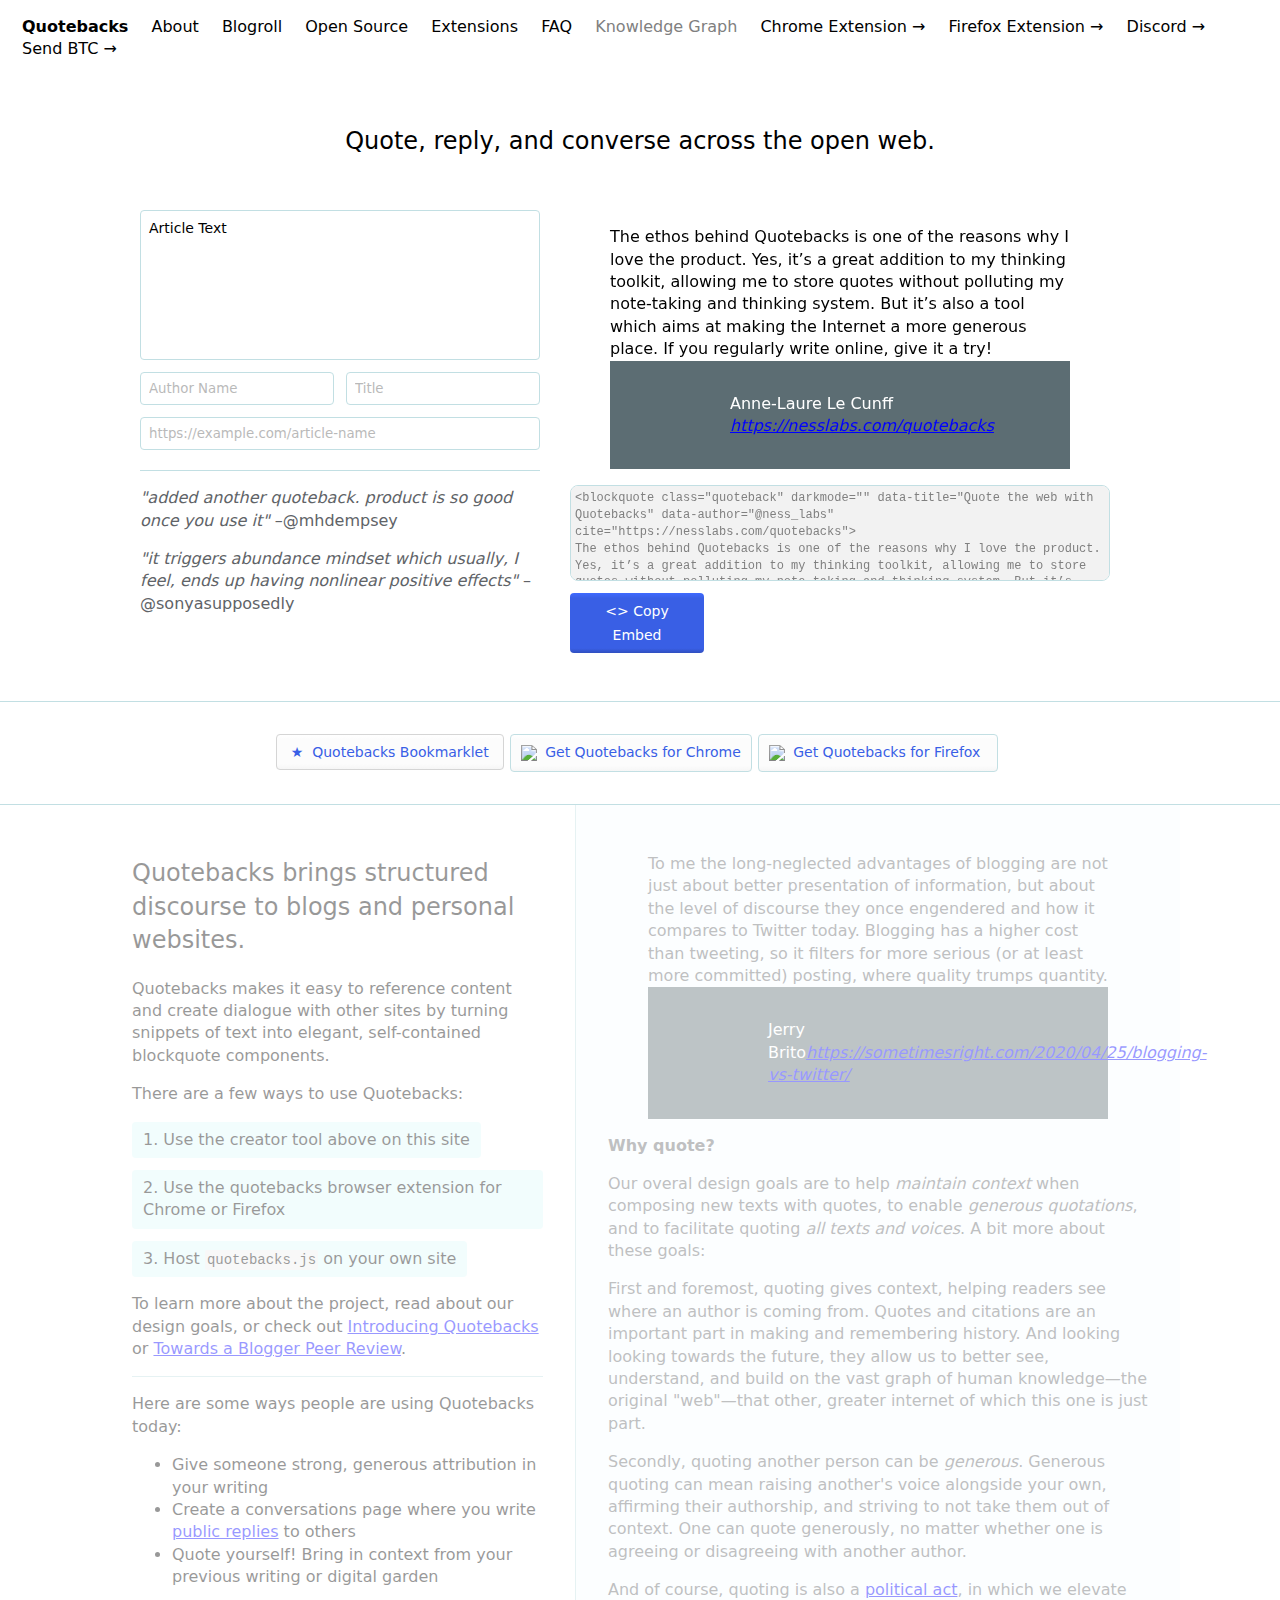
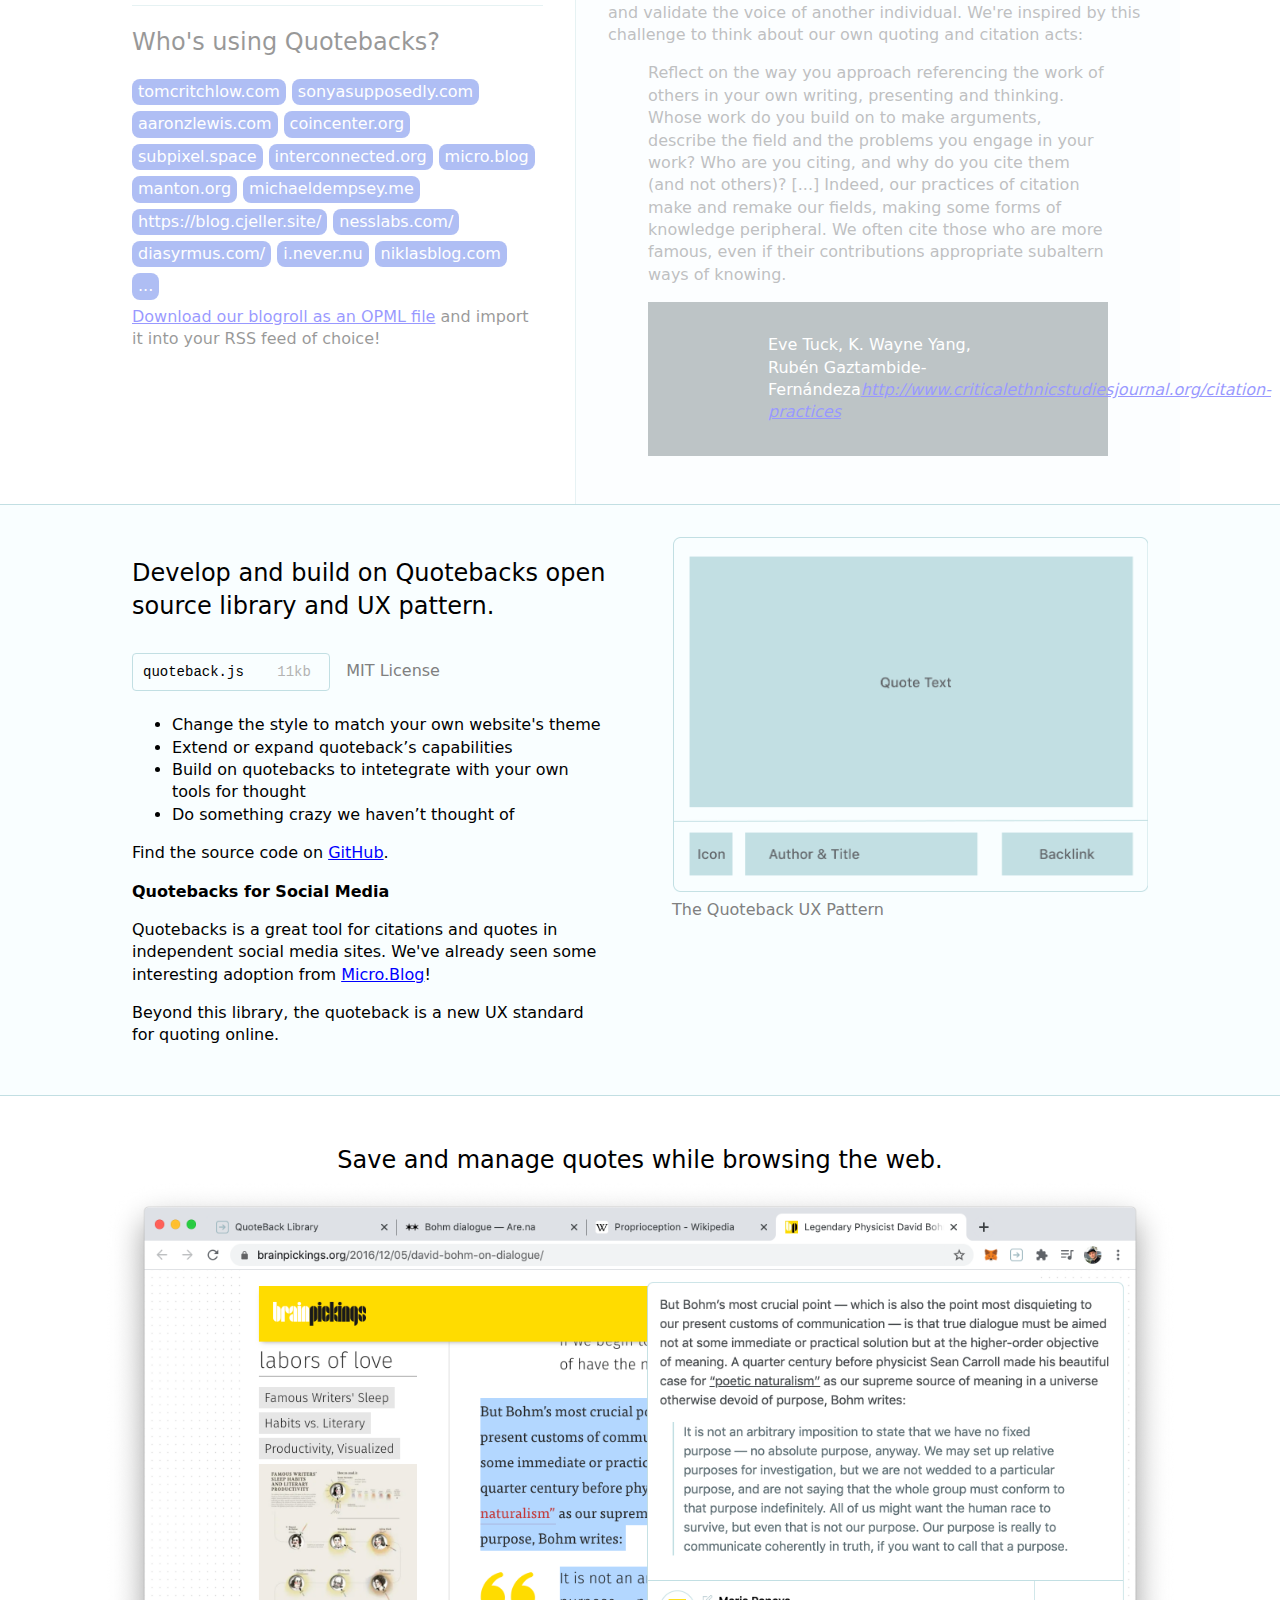
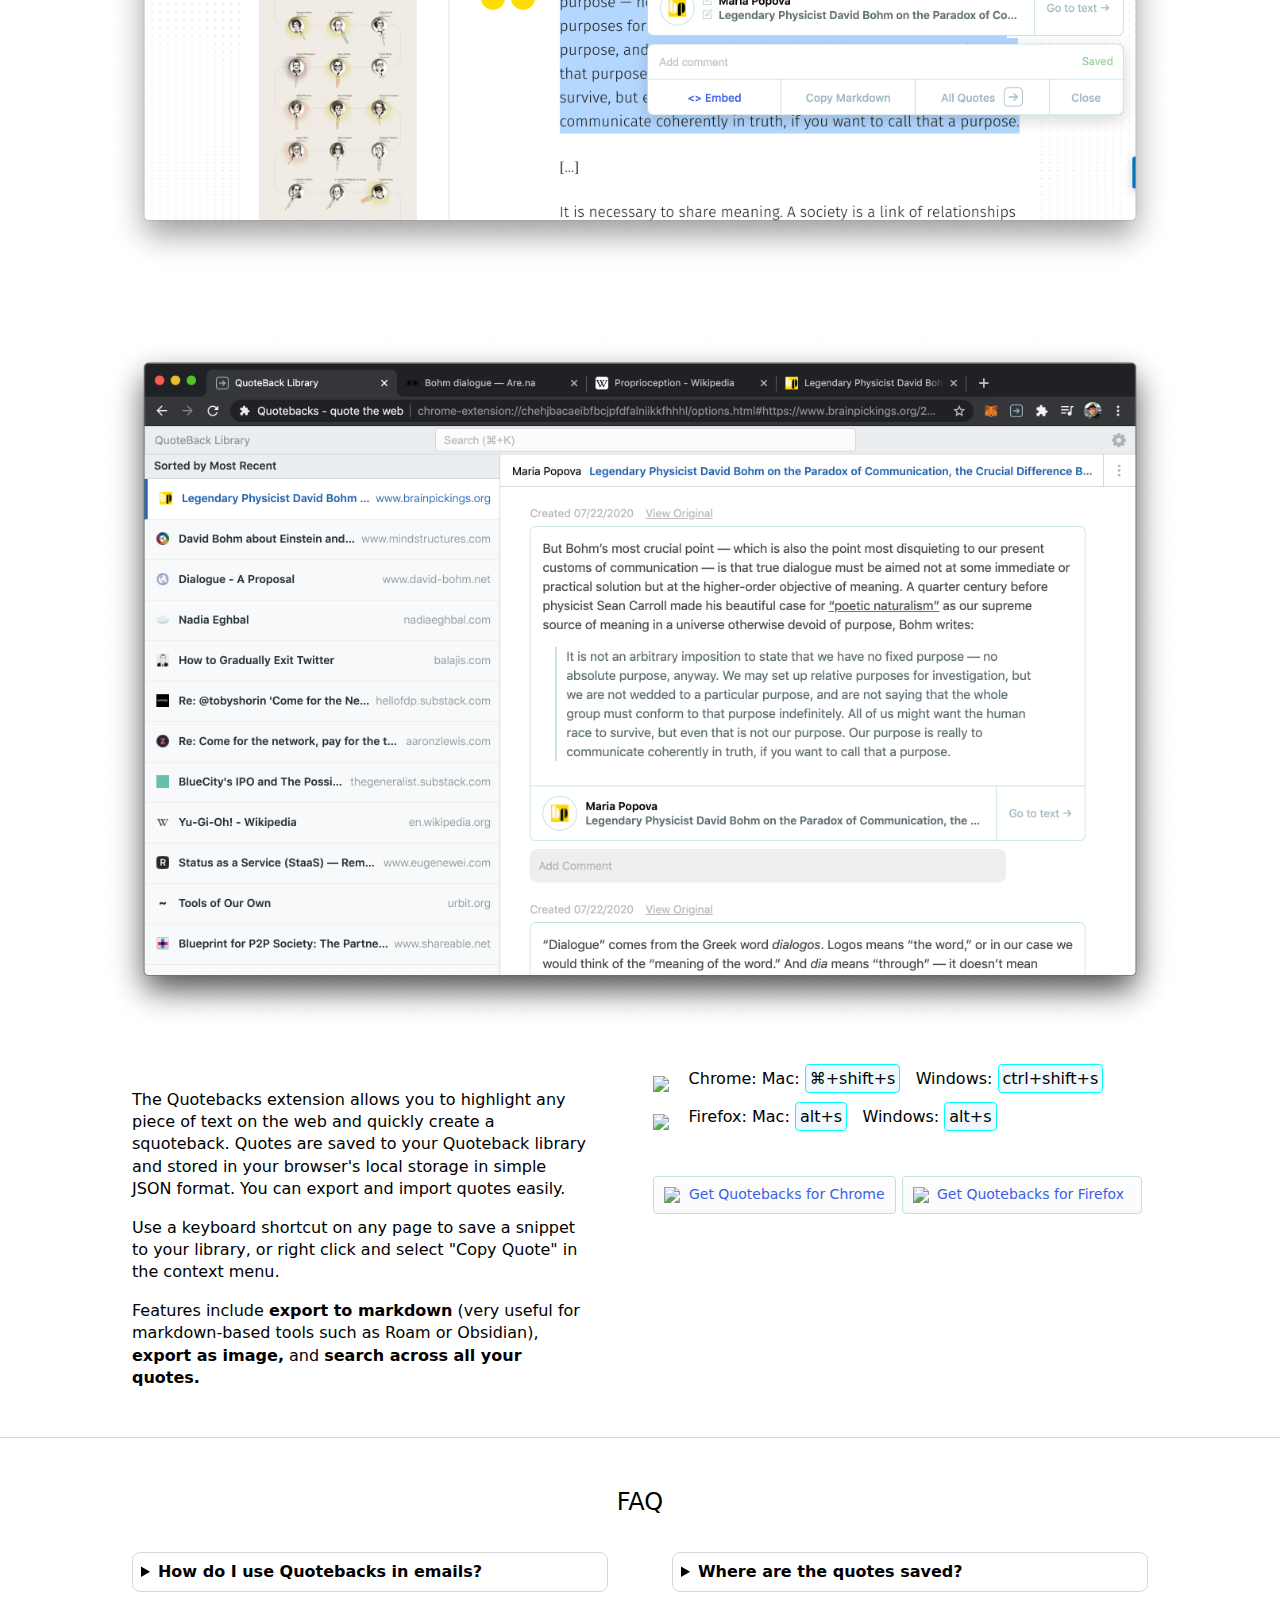
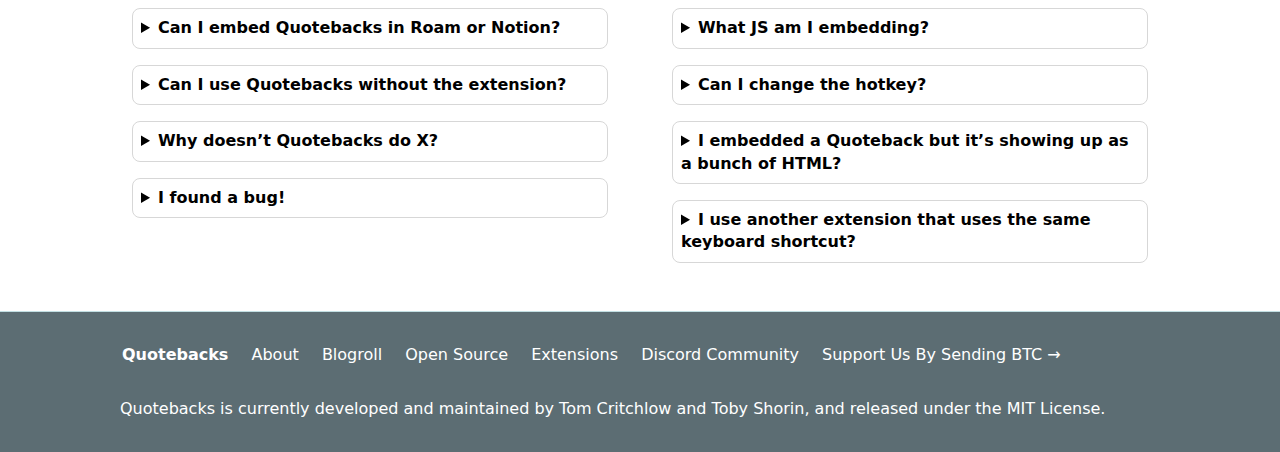
==== commit 9db335cd: "updates" ====
--- a/index.html
+++ b/index.html
@@ -109,7 +109,7 @@
 			<hr>
 			<div>
 				<p class="testimonial"><em>"added another quoteback. product is so good once you use it"</em> –@mhdempsey</p>
-				<p class="testimonial"><em>"it triggers abundance mindset which usually, I feel, ends up having nonlinear positive effects"</em> –@sonyasupposedly</p>
+				<p class="testimonial"><em>"it triggers abundance mindset which usually, I feel, ends up having nonlinear positive effects"</em> –	@sonyasupposedly</p>
 			</div>
 		</div>
 	</div>
@@ -259,7 +259,7 @@
 	<div class="main-panel-container">
 		<div class="left-panel OSS">
 			<h2 id="about">Quotebacks brings structured discourse to blogs and personal websites.</h2>
-			<p>Quotebacks makes it easy to __ by turning snippets of text into elegant, self-contained blockquote components.</p>
+			<p>Quotebacks makes it easy to reference content and create dialogue with other sites by turning snippets of text into elegant, self-contained blockquote components.</p>
 			<p>There are a few ways to use Quotebacks:</p>
 			<ol class="highlight-items">
 				<li>1. Use the creator tool above on this site</li>
@@ -339,8 +339,8 @@
 			</ul>
 			<p>Find the source code on <a href="https://github.com/Blogger-Peer-Review/quotebacks" target="_blank">GitHub</a>.</p>
 
-			<p><strong>Quotebacks for Institutions and Social Media</strong></p>
-			<p>Quotebacks is a great tool for citations and quotes in independent social media sites. We've already seen some interesting adoption from <a href="https://www.manton.org/2020/06/15/embedding-microblog-posts.html">Micro.Blog</a> and from <a href="https://coincenter.org">Coin Center</a>. If you're interested in this hit us up.</p>
+			<p><strong>Quotebacks for Social Media</strong></p>
+			<p>Quotebacks is a great tool for citations and quotes in independent social media sites. We've already seen some interesting adoption from <a href="https://www.manton.org/2020/06/15/embedding-microblog-posts.html">Micro.Blog</a>!</p>
 
 			<p>Beyond this library, the quoteback is a new UX standard for quoting online. </p>
 <!-- 			<p>To make blockquotes on your site compatible with the Quotebacks, do the following:</p>
